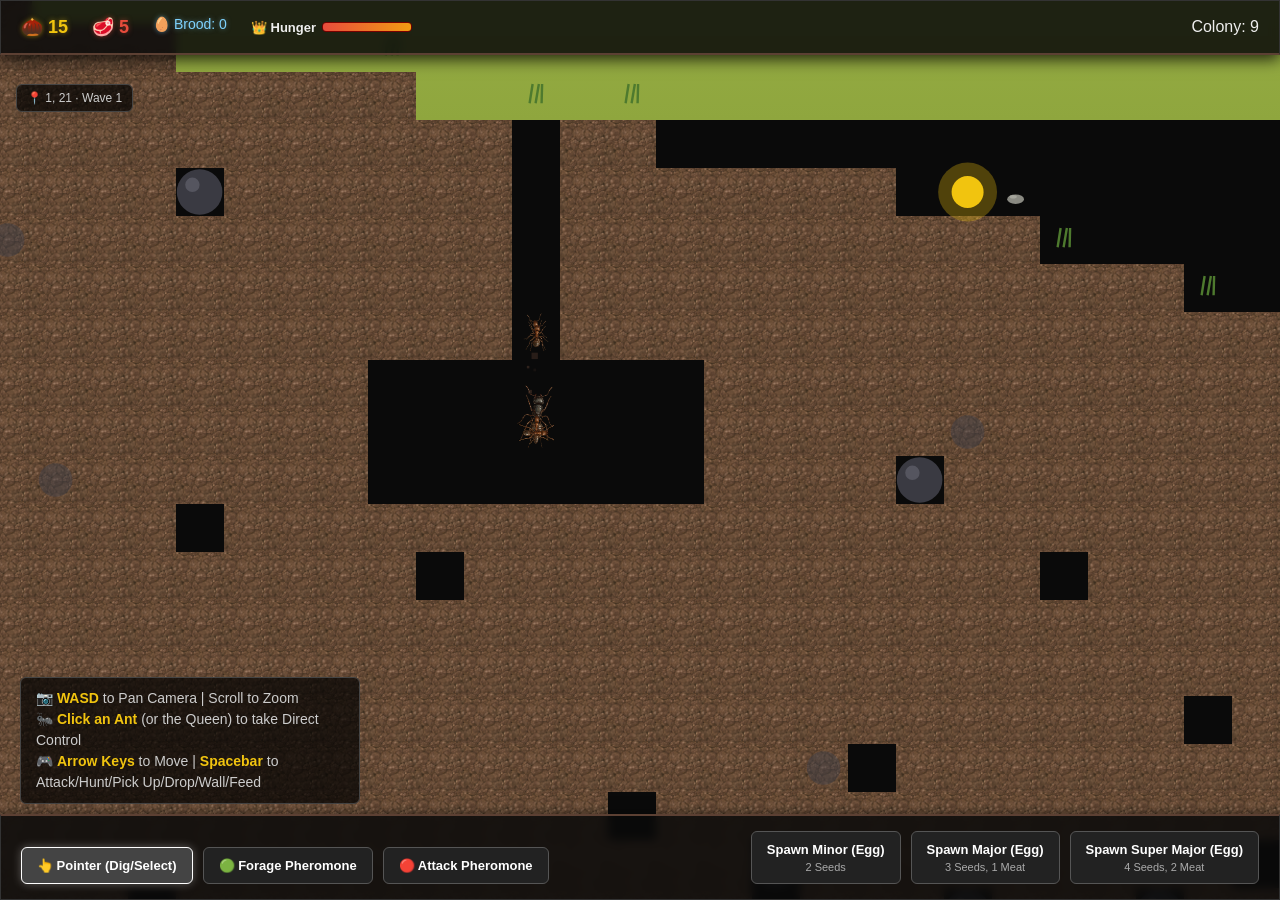
==== fun.html @ c8378999 "Update print statement to say 'Goodbye World'" ====
<!DOCTYPE html>
<html lang="en">
<head>
    <meta charset="UTF-8">
    <meta name="viewport" content="width=device-width, initial-scale=1.0">
    <title>Pheidole Rhea - Colony Survival</title>
    <style>
        * { box-sizing: border-box; margin: 0; padding: 0; user-select: none; }
        body {
            background-color: #050505; color: #eee;
            font-family: 'Segoe UI', Tahoma, Geneva, Verdana, sans-serif;
            overflow: hidden; width: 100vw; height: 100vh;
        }
        #game-container { position: relative; width: 100%; height: 100%; }
        canvas { display: block; width: 100%; height: 100%; image-rendering: pixelated; }

        #ui-layer {
            position: absolute; top: 0; left: 0; width: 100%; height: 100%;
            pointer-events: none; display: flex; flex-direction: column; justify-content: space-between;
        }

        .hud-panel {
            background: rgba(10, 10, 10, 0.85); border: 1px solid #333;
            padding: 15px 20px; pointer-events: auto;
            box-shadow: 0 4px 15px rgba(0,0,0,0.8); backdrop-filter: blur(5px);
        }

        #top-hud { display: flex; justify-content: space-between; align-items: center; border-bottom: 2px solid #5c4033; flex-wrap: wrap; gap: 8px; }
        .resource-group { display: flex; gap: 24px; font-weight: bold; font-size: 18px; flex-wrap: wrap; }
        .res-seeds { color: #f1c40f; text-shadow: 0 0 5px rgba(241, 196, 15, 0.5); }
        .res-meat { color: #e74c3c; text-shadow: 0 0 5px rgba(231, 76, 60, 0.5); }
        .res-brood { color: #7fd3ff; text-shadow: 0 0 5px rgba(127, 211, 255, 0.5); font-size: 14px; font-weight: normal; }

        #raid-warning {
            color: #ff3333; font-weight: 900; font-size: 20px; letter-spacing: 1.5px;
            animation: pulse-red 0.5s infinite alternate; display: none;
        }

        @keyframes pulse-red {
            from { text-shadow: 0 0 10px #ff0000; transform: scale(1); }
            to { text-shadow: 0 0 30px #ff0000; transform: scale(1.1); }
        }

        #queen-hunger-wrap { display: flex; align-items: center; gap: 6px; font-size: 13px; }
        #queen-hunger-bar { width: 90px; height: 10px; background: #300; border: 1px solid #700; border-radius: 4px; overflow: hidden; }
        #queen-hunger-fill { height: 100%; background: linear-gradient(90deg,#e74c3c,#f39c12); width: 100%; transition: width 0.3s; }

        #bottom-hud { display: flex; justify-content: space-between; align-items: flex-end; border-top: 2px solid #5c4033; flex-wrap: wrap; gap: 10px; }
        .tools-group, .spawn-group { display: flex; gap: 10px; flex-wrap: wrap; }

        button {
            background: #222; color: #fff; border: 1px solid #555; padding: 10px 15px;
            cursor: pointer; font-weight: bold; border-radius: 6px; transition: all 0.15s;
            font-size: 13px;
        }
        button:hover { background: #333; transform: translateY(-2px); }
        button:active { transform: translateY(1px); }
        button:disabled { background: #111; color: #444; cursor: not-allowed; transform: none; border-color: #222; }

        .tool-btn.active { background: #444; border-color: #fff; box-shadow: 0 0 10px rgba(255,255,255,0.3); }
        .tool-forage.active { border-color: #2ecc71; box-shadow: 0 0 10px #2ecc71; }
        .tool-attack.active { border-color: #e74c3c; box-shadow: 0 0 10px #e74c3c; }
        .cost { display: block; font-size: 11px; color: #aaa; margin-top: 4px; font-weight: normal; }

        #context-menu {
            position: absolute; top: 84px; right: 16px;
            display: none; flex-direction: column; align-items: stretch; border-radius: 8px;
            gap: 6px; width: 210px; pointer-events: auto;
        }
        #context-menu h3 { color: #3498db; font-size: 13px; }
        #plug-btn { background: #880000; border-color: #ff4444; font-size: 13px; padding: 8px 14px; }
        #plug-btn:hover { background: #aa0000; box-shadow: 0 0 15px #ff0000; }
        #release-btn { background: #333; border-color: #888; font-size: 12px; padding: 6px 14px; }

        #controls-hint {
            position: absolute; bottom: 96px; left: 20px; color: #ccc; font-size: 14px; pointer-events: none;
            background: rgba(0,0,0,0.7); padding: 10px 15px; border-radius: 6px; border: 1px solid #444;
            max-width: 340px; line-height: 1.5;
        }
        .highlight { color: #f1c40f; font-weight: bold; }

        #action-prompt {
            position: absolute; left: 50%; bottom: 130px; transform: translateX(-50%);
            background: rgba(0,0,0,0.8); border: 1px solid #f1c40f; color: #f1c40f;
            padding: 8px 16px; border-radius: 20px; font-size: 14px; font-weight: bold;
            display: none; pointer-events: none; white-space: nowrap;
        }

        #compass {
            position: absolute; top: 84px; left: 16px; pointer-events: none;
            background: rgba(0,0,0,0.7); border: 1px solid #444; border-radius: 6px;
            padding: 6px 10px; font-size: 12px; color: #ccc;
        }

        #toast-wrap {
            position: absolute; top: 90px; left: 50%; transform: translateX(-50%);
            display: flex; flex-direction: column; gap: 6px; align-items: center; pointer-events: none;
        }
        .toast {
            background: rgba(0,0,0,0.85); border: 1px solid #555; padding: 6px 14px; border-radius: 6px;
            font-size: 13px; opacity: 0; animation: toast-in 0.3s forwards, toast-out 0.4s forwards 2.6s;
        }
        @keyframes toast-in { from { opacity:0; transform: translateY(-8px);} to {opacity:1; transform:translateY(0);} }
        @keyframes toast-out { from { opacity:1; } to { opacity:0; transform: translateY(-8px); } }
    </style>
</head>
<body>

<div id="game-container">
    <canvas id="gameCanvas"></canvas>

    <div id="controls-hint">
        📷 <span class="highlight">WASD</span> to Pan Camera | Scroll to Zoom<br>
        🐜 <span class="highlight">Click an Ant</span> (or the Queen) to take Direct Control<br>
        🎮 <span class="highlight">Arrow Keys</span> to Move | <span class="highlight">Spacebar</span> to Attack/Hunt/Pick Up/Drop/Wall/Feed
    </div>

    <div id="action-prompt"></div>
    <div id="compass"></div>

    <div id="ui-layer">
        <div id="top-hud" class="hud-panel">
            <div class="resource-group">
                <span class="res-seeds">🌰 <span id="count-seeds">10</span></span>
                <span class="res-meat">🥩 <span id="count-meat">5</span></span>
                <span class="res-brood">🥚 Brood: <span id="count-brood">0</span></span>
                <div id="queen-hunger-wrap">
                    👑 Hunger
                    <div id="queen-hunger-bar"><div id="queen-hunger-fill"></div></div>
                </div>
            </div>
            <div id="raid-warning">⚠️ WAVE <span id="wave-num">1</span>: ARMY ANT RAID! ⚠️</div>
            <div class="population">Colony: <span id="count-pop">1</span></div>
        </div>

        <div id="toast-wrap"></div>

        <div id="context-menu" class="hud-panel">
            <h3>Super Major Selected</h3>
            <button id="plug-btn">Toggle Plug Mode (Defend)</button>
            <button id="release-btn">Release Control</button>
        </div>

        <div id="bottom-hud" class="hud-panel">
            <div class="tools-group">
                <button class="tool-btn active" id="tool-pointer" onclick="setTool('pointer')">👆 Pointer (Dig/Select)</button>
                <button class="tool-btn tool-forage" id="tool-forage" onclick="setTool('forage')">🟢 Forage Pheromone</button>
                <button class="tool-btn tool-attack" id="tool-attack" onclick="setTool('attack')">🔴 Attack Pheromone</button>
            </div>
            <div class="spawn-group">
                <button id="spawn-minor">Spawn Minor (Egg)<span class="cost">2 Seeds</span></button>
                <button id="spawn-major">Spawn Major (Egg)<span class="cost">3 Seeds, 1 Meat</span></button>
                <button id="spawn-super">Spawn Super Major (Egg)<span class="cost">4 Seeds, 2 Meat</span></button>
            </div>
        </div>
    </div>
</div>

<script>
/**
 * ==========================================
 * FPS SETTING - CHANGE THIS TO REDUCE LAG
 * ==========================================
 */
let TARGET_FPS = 60; // Change to 30 or 45 if the game is lagging on your device

/**
 * ENGINE & CAMERA SETUP
 */
const canvas = document.getElementById('gameCanvas');
const ctx = canvas.getContext('2d');
const TILE_SIZE = 40;
const SURFACE_Y = 15;          
const CHUNK_SIZE = 16;         

const camera = { x: 0, y: 0, zoom: 1.2 };
const keys = { w: false, a: false, s: false, d: false, arrowup: false, arrowdown: false, arrowleft: false, arrowright: false, ' ': false };
let spacePressed = false;
let pathfindsThisFrame = 0; // Global pathfinding quota to prevent lag

window.addEventListener('keydown', e => {
    let k = e.key.toLowerCase();
    if (k === ' ') k = ' ';
    if (keys.hasOwnProperty(k)) {
        keys[k] = true;
        if (['arrowup', 'arrowdown', 'arrowleft', 'arrowright', ' '].includes(k)) e.preventDefault();
    }
});
window.addEventListener('keyup', e => {
    let k = e.key.toLowerCase();
    if (k === ' ') { k = ' '; spacePressed = false; }
    if (keys.hasOwnProperty(k)) keys[k] = false;
});
canvas.addEventListener('wheel', e => {
    camera.zoom -= e.deltaY * 0.001;
    camera.zoom = Math.max(0.4, Math.min(camera.zoom, 3.0));
});

function resize() { canvas.width = window.innerWidth; canvas.height = window.innerHeight; }
window.addEventListener('resize', resize);
resize();

function distSq(x1, y1, x2, y2) {
    return (x2 - x1) * (x2 - x1) + (y2 - y1) * (y2 - y1);
}

/**
 * INFINITE WORLD
 */
const chunks = new Map(); 
const decorations = new Map(); 
const surfaceCache = new Map(); 

function chunkKey(cx, cy) { return cx + ',' + cy; }

function hash2(x, y) {
    let h = Math.sin(x * 127.1 + y * 311.7) * 43758.5453123;
    return h - Math.floor(h);
}

function surfaceHeightAt(gx) {
    if (surfaceCache.has(gx)) return surfaceCache.get(gx);
    let base = SURFACE_Y + Math.round(Math.sin(gx * 0.07) * 2 + Math.sin(gx * 0.021) * 3);
    let hill = Math.round(Math.sin(gx * 0.004) * 12); 
    let val = base + hill;
    surfaceCache.set(gx, val);
    return val;
}

function generateChunk(cx, cy) {
    const data = new Uint8Array(CHUNK_SIZE * CHUNK_SIZE);
    const baseX = cx * CHUNK_SIZE, baseY = cy * CHUNK_SIZE;
    const decos = [];

    for (let ly = 0; ly < CHUNK_SIZE; ly++) {
        for (let lx = 0; lx < CHUNK_SIZE; lx++) {
            const gx = baseX + lx, gy = baseY + ly;
            const surf = surfaceHeightAt(gx);
            let val = (gy < surf) ? 0 : 1;

            if (val === 1) {
                if (hash2(gx * 3.1, gy * 7.7) > 0.985) val = 2;
                const cavernNoise = hash2(gx * 0.09 + 50, gy * 0.09 + 50);
                if (gy > surf + 4 && cavernNoise > 0.965) {
                    val = 0;
                }
            }
            data[ly * CHUNK_SIZE + lx] = val;
        }
    }

    for (let lx = 0; lx < CHUNK_SIZE; lx++) {
        const gx = baseX + lx;
        const surf = surfaceHeightAt(gx);
        if (surf >= baseY && surf < baseY + CHUNK_SIZE) {
            const r = hash2(gx * 5.3, 91.1);
            if (r > 0.82) decos.push({ type: 'grass', x: gx, y: surf - 1 });
            else if (r > 0.74) decos.push({ type: 'pebble', x: gx, y: surf - 1 });
            else if (r > 0.71) decos.push({ type: 'mushroom', x: gx, y: surf - 1 });
            
            if (hash2(gx * 4.1, 88.8) > 0.95) {
                state.surfaceItems.push({ type: 'seed', x: gx, y: surf - 1 });
                state.jobs.push({ type: 'HARVEST', x: gx, y: surf - 1, resourceType: 'seed', assigned: false });
            }
        }
        if (hash2(gx * 1.7 + 200, cy * 3.3 + 200) > 0.992) {
            decos.push({ type: 'bank_marker', x: gx, y: surfaceHeightAt(gx) });
        }
    }
    for (let i = 0; i < 3; i++) {
        const lx = Math.floor(hash2(cx * 13 + i, cy * 17 + i) * CHUNK_SIZE);
        const ly = Math.floor(hash2(cx * 19 + i, cy * 23 + i) * CHUNK_SIZE);
        const gx = baseX + lx, gy = baseY + ly;
        if (gy > surfaceHeightAt(gx) + 2) decos.push({ type: 'bg_rock', x: gx, y: gy });
    }

    chunks.set(chunkKey(cx, cy), data);
    decorations.set(chunkKey(cx, cy), decos);
}

function ensureChunk(cx, cy) {
    const key = chunkKey(cx, cy);
    if (!chunks.has(key)) generateChunk(cx, cy);
    return chunks.get(key);
}

function getTile(gx, gy) {
    const cx = Math.floor(gx / CHUNK_SIZE), cy = Math.floor(gy / CHUNK_SIZE);
    const data = ensureChunk(cx, cy);
    const lx = ((gx % CHUNK_SIZE) + CHUNK_SIZE) % CHUNK_SIZE;
    const ly = ((gy % CHUNK_SIZE) + CHUNK_SIZE) % CHUNK_SIZE;
    return data[ly * CHUNK_SIZE + lx];
}

function setTile(gx, gy, val) {
    const cx = Math.floor(gx / CHUNK_SIZE), cy = Math.floor(gy / CHUNK_SIZE);
    const data = ensureChunk(cx, cy);
    const lx = ((gx % CHUNK_SIZE) + CHUNK_SIZE) % CHUNK_SIZE;
    const ly = ((gy % CHUNK_SIZE) + CHUNK_SIZE) % CHUNK_SIZE;
    data[ly * CHUNK_SIZE + lx] = val;
}

function isWall(gx, gy) { return getTile(gx, gy) !== 0; }
function isRock(gx, gy) { return getTile(gx, gy) === 2; }

function initMap() {
    const centerX = 0;
    for (let y = SURFACE_Y - 1; y < SURFACE_Y + 5; y++) setTile(centerX, y, 0);
    for (let cy = SURFACE_Y + 5; cy <= SURFACE_Y + 7; cy++) {
        for (let cx = centerX - 3; cx <= centerX + 3; cx++) setTile(cx, cy, 0);
    }
    camera.x = (centerX * TILE_SIZE) - (canvas.width / 2) / camera.zoom;
    camera.y = ((SURFACE_Y + 5) * TILE_SIZE) - (canvas.height / 2) / camera.zoom;
}

/**
 * GAME STATE
 */
const state = {
    resources: { seeds: 15, meat: 5 },
    entities: [], jobs: [], surfaceItems: [], pheromones: [],
    particles: [], floatingTexts: [], splats: [], flies: [],
    controlledAnt: null, raidTimer: 1800, isRaidActive: false, wave: 1,
    activeTool: 'pointer', isDrawing: false, shake: 0, time: 0,
    postBattleTimer: 0, seedRespawnTimer: 900,
    queenHunger: 100, nextEggTimer: 600
};
state.queenHungerDrain = 0.012;
state.brood = [];

const ASSETS = {
    queen: { src: 'https://gnome-steader.github.io/Ant-game/queen.png', img: new Image(), loaded: false, fallback: '#9b59b6' },
    minor: { src: 'https://gnome-steader.github.io/Ant-game/minor.png', img: new Image(), loaded: false, fallback: '#f1c40f' },
    major: { src: 'https://gnome-steader.github.io/Ant-game/major.png', img: new Image(), loaded: false, fallback: '#e67e22' },
    super_major: { src: 'https://gnome-steader.github.io/Ant-game/super-major.png', img: new Image(), loaded: false, fallback: '#c0392b' },
    army_ant: { src: 'https://gnome-steader.github.io/Ant-game/army_ant.png', img: new Image(), loaded: false, fallback: '#ff0000' },
    dirt_tile: { src: 'https://gnome-steader.github.io/Ant-game/dirt_tile.png', img: new Image(), loaded: false, fallback: '#5c4033' },
    dirt_ball: { src: 'https://gnome-steader.github.io/Ant-game/dirt_ball.png', img: new Image(), loaded: false, fallback: '#8b5a2b' }
};
Object.values(ASSETS).forEach(asset => {
    asset.img.src = asset.src;
    asset.img.onload = () => asset.loaded = true;
    asset.img.onerror = () => asset.loaded = false;
});

class Particle {
    constructor(x, y, color, speed = 4, size = null, gravity = 0) {
        this.x = x; this.y = y;
        this.vx = (Math.random() - 0.5) * speed; this.vy = (Math.random() - 0.5) * speed;
        this.life = 1.0; this.decay = Math.random() * 0.05 + 0.02;
        this.color = color; this.size = size || (Math.random() * 4 + 2);
        this.gravity = gravity;
    }
    update() { this.x += this.vx; this.y += this.vy; this.vy += this.gravity; this.life -= this.decay; }
    draw() {
        ctx.globalAlpha = Math.max(0, this.life);
        ctx.fillStyle = this.color; ctx.fillRect(this.x - this.size / 2, this.y - this.size / 2, this.size, this.size);
        ctx.globalAlpha = 1.0;
    }
}
class FloatingText {
    constructor(x, y, text, color, size = 18) {
        this.x = x; this.y = y; this.text = text; this.color = color;
        this.life = 1.0; this.vy = -1; this.size = size;
    }
    update() { this.y += this.vy; this.vy *= 0.97; this.life -= 0.018; }
    draw() {
        ctx.globalAlpha = Math.max(0, this.life);
        ctx.fillStyle = '#000'; ctx.font = `bold ${this.size}px Arial`;
        ctx.fillText(this.text, this.x + 1, this.y + 1);
        ctx.fillStyle = this.color;
        ctx.fillText(this.text, this.x, this.y);
        ctx.globalAlpha = 1.0;
    }
}
function spawnParticles(x, y, color, count = 5, speed = 4, size = null, gravity = 0) {
    for (let i = 0; i < count; i++) state.particles.push(new Particle(x, y, color, speed, size, gravity));
    if (state.particles.length > 200) state.particles.splice(0, state.particles.length - 200);
}
function spawnText(x, y, text, color, size) { state.floatingTexts.push(new FloatingText(x, y, text, color, size)); }
function triggerShake(intensity) { state.shake = Math.max(state.shake, intensity); }
function toast(msg) {
    const wrap = document.getElementById('toast-wrap');
    const el = document.createElement('div');
    el.className = 'toast'; el.textContent = msg;
    wrap.appendChild(el);
    setTimeout(() => el.remove(), 3000);
}

function resolveCollision(entity) {
    const radius = TILE_SIZE * 0.35;
    const left = entity.x - radius, right = entity.x + radius;
    const top = entity.y - radius, bottom = entity.y + radius;

    const minGx = Math.floor(left / TILE_SIZE), maxGx = Math.floor(right / TILE_SIZE);
    const minGy = Math.floor(top / TILE_SIZE), maxGy = Math.floor(bottom / TILE_SIZE);

    for (let gy = minGy; gy <= maxGy; gy++) {
        for (let gx = minGx; gx <= maxGx; gx++) {
            if (!isWall(gx, gy)) continue;

            const tileLeft = gx * TILE_SIZE, tileRight = tileLeft + TILE_SIZE;
            const tileTop = gy * TILE_SIZE, tileBottom = tileTop + TILE_SIZE;

            const closestX = Math.max(tileLeft, Math.min(entity.x, tileRight));
            const closestY = Math.max(tileTop, Math.min(entity.y, tileBottom));

            const dx = entity.x - closestX, dy = entity.y - closestY;
            const distSq = dx * dx + dy * dy;

            if (distSq < radius * radius && distSq > 0.0001) {
                const dist = Math.sqrt(distSq);
                const overlap = radius - dist;
                entity.x += (dx / dist) * overlap;
                entity.y += (dy / dist) * overlap;
            } else if (distSq <= 0.0001) {
                const centerX = tileLeft + TILE_SIZE / 2, centerY = tileTop + TILE_SIZE / 2;
                const pushDx = entity.x - centerX, pushDy = entity.y - centerY;
                const pushDist = Math.hypot(pushDx, pushDy) || 1;
                entity.x += (pushDx / pushDist) * (radius + 1);
                entity.y += (pushDy / pushDist) * (radius + 1);
            }
        }
    }
}

function lineCrossesWall(x1, y1, x2, y2) {
    const steps = Math.max(1, Math.ceil(Math.hypot(x2 - x1, y2 - y1) / (TILE_SIZE * 0.5)));
    for (let i = 1; i <= steps; i++) {
        const t = i / steps;
        const cx = x1 + (x2 - x1) * t, cy = y1 + (y2 - y1) * t;
        if (isWall(Math.floor(cx / TILE_SIZE), Math.floor(cy / TILE_SIZE))) return true;
    }
    return false;
}

function heuristic(a, b) { return Math.abs(a.x - b.x) + Math.abs(a.y - b.y); }
function findPath(startX, startY, endX, endY, isEnemy = false, maxRadius = 40) {
    if (startX === endX && startY === endY) return [];
    if (isWall(endX, endY)) return null;
    if (heuristic({ x: startX, y: startY }, { x: endX, y: endY }) > maxRadius * 2) return null;

    let openSet = [{ x: startX, y: startY, g: 0, f: heuristic({ x: startX, y: startY }, { x: endX, y: endY }), parent: null }];
    let closedSet = new Set();
    let iterations = 0;

    // Reduced max iterations from 2500 to 400 to prevent massive lag spikes
    while (openSet.length > 0 && iterations < 400) {
        iterations++;
        openSet.sort((a, b) => a.f - b.f);
        let current = openSet.shift();

        if (current.x === endX && current.y === endY) {
            let path = []; let curr = current;
            while (curr.parent) { path.push({ x: curr.x, y: curr.y }); curr = curr.parent; }
            return path.reverse();
        }
        closedSet.add(`${current.x},${current.y}`);
        if (Math.abs(current.x - startX) > maxRadius || Math.abs(current.y - startY) > maxRadius) continue;

        let neighbors = [
            { x: current.x, y: current.y - 1 }, { x: current.x, y: current.y + 1 },
            { x: current.x - 1, y: current.y }, { x: current.x + 1, y: current.y }
        ];

        for (let n of neighbors) {
            if (isWall(n.x, n.y)) continue;
            if (closedSet.has(`${n.x},${n.y}`)) continue;
            if (isEnemy && state.entities.some(e => e.type === 'super_major' && e.state === 'DEFENDING' && e.gx === n.x && e.gy === n.y)) continue;

            let gScore = current.g + 1;
            let existing = openSet.find(o => o.x === n.x && o.y === n.y);
            if (!existing) openSet.push({ x: n.x, y: n.y, g: gScore, f: gScore + heuristic(n, { x: endX, y: endY }), parent: current });
            else if (gScore < existing.g) { existing.g = gScore; existing.f = gScore + heuristic(n, { x: endX, y: endY }); existing.parent = current; }
        }
    }
    return null;
}

const STATS = {
    queen: { hp: 200, dmg: 0, speed: 1.1 },
    minor: { hp: 15, dmg: 2, speed: 2.2 },
    major: { hp: 40, dmg: 8, speed: 1.6 },
    super_major: { hp: 80, dmg: 15, speed: 1.2 },
    army_ant: { hp: 25, dmg: 5, speed: 2.5 }
};

const EGG_TIME = 1200;   
const LARVA_TIME = 1800; 
const PUPA_TIME = 1200;  

function makeBrood(x, y, willHatchAs = 'minor') {
    return {
        kind: 'brood', stage: 'egg', x, y,
        timer: EGG_TIME, needsFood: false, fed: false, carriedBy: null,
        willHatchAs, id: Math.random().toString(36).slice(2)
    };
}

class Prey {
    constructor(x, y) {
        this.x = x; this.y = y;
        this.hp = 12; this.maxHp = 12;
        this.speed = 1.4;
        this.wanderTimer = 0; this.dir = { x: 0, y: 0 };
        this.flash = 0; this.fleeing = false;
        this.size = 14;
    }
    update() {
        if (this.flash > 0) this.flash--;
        let threat = state.entities.find(e => e.type !== 'army_ant' && e.type !== 'queen' && distSq(e.x, e.y, this.x, this.y) < (TILE_SIZE * 2.5)**2);
        if (threat) {
            this.fleeing = true;
            let angle = Math.atan2(this.y - threat.y, this.x - threat.x);
            let nx = this.x + Math.cos(angle) * this.speed * 1.6;
            let ny = this.y + Math.sin(angle) * this.speed * 1.6;
            if (!isWall(Math.floor(nx / TILE_SIZE), Math.floor(ny / TILE_SIZE))) { this.x = nx; this.y = ny; }
        } else {
            this.fleeing = false;
            this.wanderTimer--;
            if (this.wanderTimer <= 0) {
                this.wanderTimer = 60 + Math.random() * 90;
                let angle = Math.random() * Math.PI * 2;
                this.dir = { x: Math.cos(angle), y: Math.sin(angle) };
            }
            let nx = this.x + this.dir.x * this.speed * 0.4;
            let ny = this.y + this.dir.y * this.speed * 0.4;
            if (!isWall(Math.floor(nx / TILE_SIZE), Math.floor(ny / TILE_SIZE))) { this.x = nx; this.y = ny; }
        }
        let surf = surfaceHeightAt(Math.floor(this.x / TILE_SIZE));
        this.y = Math.max((surf - 6) * TILE_SIZE, Math.min((surf - 1) * TILE_SIZE, this.y));
    }
    draw() {
        ctx.save();
        ctx.translate(this.x, this.y);
        if (this.flash > 0) ctx.fillStyle = '#ff6666'; else ctx.fillStyle = '#4a3728';
        ctx.beginPath(); ctx.ellipse(0, 0, this.size / 2, this.size / 3, 0, 0, Math.PI * 2); ctx.fill();
        ctx.fillStyle = '#2e2115';
        ctx.beginPath(); ctx.ellipse(-this.size / 3, 0, this.size / 4, this.size / 5, 0, 0, Math.PI * 2); ctx.fill();
        if (this.hp < this.maxHp) {
            ctx.fillStyle = '#f00'; ctx.fillRect(-12, -this.size / 2 - 8, 24, 3);
            ctx.fillStyle = '#0f0'; ctx.fillRect(-12, -this.size / 2 - 8, 24 * (this.hp / this.maxHp), 3);
        }
        ctx.restore();
    }
}

function spawnPrey() {
    if (state.flies.length >= 25) return;
    let originX = Math.floor((camera.x + (canvas.width / 2) / camera.zoom) / TILE_SIZE);
    let gx = originX + Math.floor((Math.random() - 0.5) * 160);
    let surf = surfaceHeightAt(gx);
    let gy = surf - 1 - Math.floor(Math.random() * 4);
    state.flies.push(new Prey(gx * TILE_SIZE + 20, gy * TILE_SIZE + 20));
}

class Ant {
    constructor(type, x, y) {
        this.type = type; this.x = x; this.y = y;
        this.gx = Math.floor(x / TILE_SIZE); this.gy = Math.floor(y / TILE_SIZE);
        this.state = 'IDLE'; this.path = []; this.job = null;
        this.pathTimer = 0; 

        this.maxHp = STATS[type].hp; this.hp = this.maxHp;
        this.dmg = STATS[type].dmg; this.baseSpeed = STATS[type].speed; this.speed = this.baseSpeed;

        this.angle = 0; this.wobble = Math.random() * Math.PI;
        this.attackTimer = 0; this.flash = 0;
        this.underAttack = 0;
        this.alertTimer = 0;
        this.carriedResource = null;
        this.carriedBrood = null;
    }

    update() {
        this.gx = Math.floor(this.x / TILE_SIZE); this.gy = Math.floor(this.y / TILE_SIZE);
        if (this.flash > 0) this.flash--;
        if (this.underAttack > 0) this.underAttack--;
        if (this.alertTimer > 0) this.alertTimer--;
        if (this.pathTimer > 0) this.pathTimer--;
        this.speed = (this.state === 'DEFENDING') ? 0 : this.baseSpeed;

        if (state.controlledAnt === this) {
            this.handlePlayerControl();
            resolveCollision(this);
            return;
        }

        if (this.type === 'queen') {
            this.updateQueenAI();
            resolveCollision(this);
            return;
        }

        if (this.type === 'army_ant') {
            this.updateArmyAntAI();
            resolveCollision(this);
            return;
        }

        if (this.attackTimer > 0) this.attackTimer--;
        let target = state.entities.find(e => e.type === 'army_ant' && e.hp > 0 && distSq(e.x, e.y, this.x, this.y) < (TILE_SIZE * 1.2)**2);
        if (target) {
            if (this.state === 'MOVING_TO_JOB' || this.state === 'DIGGING' || this.state === 'HARVESTING' || this.state === 'FEEDING_LARVA') {
                if (this.job) { this.job.assigned = false; this.job = null; }
                this.state = 'IDLE';
            }
            this.path = [];
            this.angle = Math.atan2(target.y - this.y, target.x - this.x);
            if (this.attackTimer <= 0) {
                target.hp -= this.dmg;
                target.flash = 10;
                target.underAttack = 300;
                this.attackTimer = 30;
                spawnParticles(target.x, target.y, '#ff0000', 6, 6);
                triggerShake(2);

                const lungeDist = 8;
                const lungeX = this.x + Math.cos(this.angle) * lungeDist;
                const lungeY = this.y + Math.sin(this.angle) * lungeDist;
                if (!lineCrossesWall(this.x, this.y, lungeX, lungeY)) { this.x = lungeX; this.y = lungeY; }
            }
            resolveCollision(this);
            return;
        }

        if (this.path.length > 0) {
            let target = this.path[0];
            let tx = target.x * TILE_SIZE + TILE_SIZE / 2, ty = target.y * TILE_SIZE + TILE_SIZE / 2;
            let dx = tx - this.x, dy = ty - this.y;
            let dist = Math.sqrt(distSq(this.x, this.y, tx, ty));

            if (dist < this.speed) { this.x = tx; this.y = ty; this.path.shift(); }
            else {
                this.x += (dx / dist) * this.speed; this.y += (dy / dist) * this.speed;
                this.angle = Math.atan2(dy, dx);
                this.wobble += 0.4;
                if (Math.random() < 0.1 && this.gy >= SURFACE_Y) spawnParticles(this.x, this.y, '#5c4033', 1, 1);
            }
        } else {
            this.handleStateLogic();
        }

        resolveCollision(this);
    }

    updateArmyAntAI() {
        if (this.attackTimer > 0) this.attackTimer--;

        let target = state.entities.find(e => e.type !== 'army_ant' && e.hp > 0 && distSq(e.x, e.y, this.x, this.y) < (TILE_SIZE * 1.2)**2);
        if (target) {
            this.path = [];
            this.angle = Math.atan2(target.y - this.y, target.x - this.x);
            if (this.attackTimer <= 0) {
                target.hp -= this.dmg;
                target.flash = 10;
                target.underAttack = 300;
                this.attackTimer = 28;
                spawnParticles(target.x, target.y, '#ff0000', 6, 6);
                triggerShake(2);
                const lungeDist = 8;
                const lungeX = this.x + Math.cos(this.angle) * lungeDist;
                const lungeY = this.y + Math.sin(this.angle) * lungeDist;
                if (!lineCrossesWall(this.x, this.y, lungeX, lungeY)) { this.x = lungeX; this.y = lungeY; }
            }
            return;
        }

        let nearestBrood = null, nearestBroodDist = Infinity;
        for (let b of state.brood) {
            if (b.carriedBy) continue;
            let d = distSq(b.x * TILE_SIZE + 20, b.y * TILE_SIZE + 20, this.x, this.y);
            if (d < nearestBroodDist) { nearestBroodDist = d; nearestBrood = b; }
        }
        let queen = state.entities.find(e => e.type === 'queen');

        if (nearestBrood && nearestBroodDist < (TILE_SIZE * 0.7)**2) {
            let bx = nearestBrood.x * TILE_SIZE + 20, by = nearestBrood.y * TILE_SIZE + 20;
            state.brood = state.brood.filter(b => b !== nearestBrood);
            spawnParticles(bx, by, '#7fd3ff', 10, 5);
            spawnText(bx, by - 10, 'BROOD EATEN', '#ff5555');
            triggerShake(3);
            updateUI();
            return;
        }

        let chaseTarget = null;
        if (nearestBrood && queen) {
            chaseTarget = (nearestBroodDist < distSq(queen.x, queen.y, this.x, this.y)) ?
                { gx: nearestBrood.x, gy: nearestBrood.y } : { gx: queen.gx, gy: queen.gy };
        } else if (nearestBrood) {
            chaseTarget = { gx: nearestBrood.x, gy: nearestBrood.y };
        } else if (queen) {
            chaseTarget = { gx: queen.gx, gy: queen.gy };
        }

        if (chaseTarget) {
            if (this.path.length === 0 && this.pathTimer <= 0) {
                if (pathfindsThisFrame < 2) {
                    pathfindsThisFrame++;
                    this.path = findPath(this.gx, this.gy, chaseTarget.gx, chaseTarget.gy, true) || [];
                    this.pathTimer = 15 + Math.floor(Math.random() * 10);
                }
            }
        }

        if (this.path.length > 0) {
            let t = this.path[0];
            let tx = t.x * TILE_SIZE + TILE_SIZE / 2, ty = t.y * TILE_SIZE + TILE_SIZE / 2;
            let dx = tx - this.x, dy = ty - this.y;
            let dist = Math.sqrt(distSq(this.x, this.y, tx, ty));
            if (dist < this.speed) { this.x = tx; this.y = ty; this.path.shift(); }
            else {
                this.x += (dx / dist) * this.speed; this.y += (dy / dist) * this.speed;
                this.angle = Math.atan2(dy, dx);
                this.wobble += 0.4;
            }
        } else if (chaseTarget) {
            let dgx = this.gx + Math.sign(chaseTarget.gx - this.gx);
            let dgy = this.gy + Math.sign(chaseTarget.gy - this.gy);
            if (isWall(dgx, dgy) && !isRock(dgx, dgy) && Math.random() < 0.02) {
                setTile(dgx, dgy, 0);
                spawnParticles(dgx * TILE_SIZE + 20, dgy * TILE_SIZE + 20, '#5c4033', 10);
            }
        }
    }

    updateQueenAI() {
        if (this.path.length === 0 && this.pathTimer <= 0 && Math.random() < 0.05) {
            if (pathfindsThisFrame < 2) {
                pathfindsThisFrame++;
                let nx = this.gx + Math.floor(Math.random() * 4) - 2;
                let ny = this.gy + Math.floor(Math.random() * 4) - 2;
                if (!isWall(nx, ny)) this.path = findPath(this.gx, this.gy, nx, ny) || [];
                this.pathTimer = 30;
            }
        }
        if (this.path.length > 0) {
            let target = this.path[0];
            let tx = target.x * TILE_SIZE + TILE_SIZE / 2, ty = target.y * TILE_SIZE + TILE_SIZE / 2;
            let dx = tx - this.x, dy = ty - this.y;
            let dist = Math.sqrt(distSq(this.x, this.y, tx, ty));
            if (dist < this.speed) { this.x = tx; this.y = ty; this.path.shift(); }
            else { this.x += (dx / dist) * this.speed; this.y += (dy / dist) * this.speed; this.angle = Math.atan2(dy, dx); }
        }
    }

    handlePlayerControl() {
        let moveSpeedMult = this.type === 'queen' ? 1.0 : 1.5;
        let dx = 0, dy = 0;
        let currentSpeed = this.baseSpeed; 

        if (keys.arrowup) dy -= currentSpeed * moveSpeedMult;
        if (keys.arrowdown) dy += currentSpeed * moveSpeedMult;
        if (keys.arrowleft) dx -= currentSpeed * moveSpeedMult;
        if (keys.arrowright) dx += currentSpeed * moveSpeedMult;

        if (dx !== 0 || dy !== 0) {
            if (this.state === 'DEFENDING') this.state = 'IDLE'; 
            this.x += dx; this.y += dy;
            this.angle = Math.atan2(dy, dx);
            this.wobble += 0.5;
            if (Math.random() < 0.2 && this.gy >= SURFACE_Y) spawnParticles(this.x, this.y, '#5c4033', 1, 1);
        }

        if (keys[' '] && !spacePressed) {
            spacePressed = true;
            this.performManualAction();
        }
    }

    performManualAction() {
        if (this.type === 'queen') return;

        let enemy = state.entities.find(e => e.type === 'army_ant' && e.hp > 0 && distSq(e.x, e.y, this.x, this.y) < (TILE_SIZE * 1.5)**2);
        if (enemy) {
            enemy.hp -= this.dmg; enemy.flash = 10; enemy.underAttack = 300;
            spawnParticles(enemy.x, enemy.y, '#ff0000', 8, 6);
            triggerShake(3);
            const lungeDist = 10;
            const lungeX = this.x + Math.cos(this.angle) * lungeDist;
            const lungeY = this.y + Math.sin(this.angle) * lungeDist;
            if (!lineCrossesWall(this.x, this.y, lungeX, lungeY)) { this.x = lungeX; this.y = lungeY; }
            return;
        }

        let prey = state.flies.find(f => distSq(f.x, f.y, this.x, this.y) < (TILE_SIZE * 1.3)**2);
        if (prey && !this.carriedResource && !this.carriedBrood) {
            prey.hp -= this.dmg * 2;
            prey.flash = 10;
            spawnParticles(prey.x, prey.y, '#aa3333', 6, 5);
            triggerShake(2);
            if (prey.hp <= 0) {
                state.flies = state.flies.filter(f => f !== prey);
                spawnParticles(prey.x, prey.y, '#4a3728', 14, 6, null, 0.1);
                spawnText(prey.x, prey.y - 10, 'PREY KILLED', '#e74c3c');
                let gx = Math.floor(prey.x / TILE_SIZE), gy = Math.floor(prey.y / TILE_SIZE);
                state.surfaceItems.push({ type: 'meat', x: gx, y: gy });
                state.jobs.push({ type: 'HARVEST', x: gx, y: gy, resourceType: 'meat', assigned: false });
            }
            return;
        }

        if (this.state === 'CARRYING_DIRT') {
            let targetGx = this.gx + Math.round(Math.cos(this.angle));
            let targetGy = this.gy + Math.round(Math.sin(this.angle));
            if (!isWall(targetGx, targetGy) && !state.entities.some(e => e.gx === targetGx && e.gy === targetGy)) {
                setTile(targetGx, targetGy, 1);
                spawnParticles(targetGx * TILE_SIZE + 20, targetGy * TILE_SIZE + 20, '#8b5a2b', 12, 3);
                triggerShake(3);
                spawnText(targetGx * TILE_SIZE + 20, targetGy * TILE_SIZE, "WALL!", "#d4a574");
            }
            this.state = 'IDLE';
            return;
        }

        if (this.state === 'CARRYING_RESOURCE') {
            let queen = state.entities.find(e => e.type === 'queen');
            if (queen && distSq(this.x, this.y, queen.x, queen.y) < (TILE_SIZE * 1.2)**2) {
                state.queenHunger = Math.min(100, state.queenHunger + 35);
                spawnParticles(queen.x, queen.y - 10, this.carriedResource === 'seed' ? '#f1c40f' : '#e74c3c', 12, 5);
                spawnText(queen.x, queen.y - 25, "Queen Fed!", "#7fd3ff");
                triggerShake(1);
                this.carriedResource = null; this.state = 'IDLE';
                return;
            }
            let larvaHere = state.brood.find(b => !b.carriedBy && b.stage === 'larva' && b.needsFood && !b.fed && b.x === this.gx && b.y === this.gy);
            if (larvaHere) {
                larvaHere.fed = true; larvaHere.needsFood = false;
                spawnParticles(this.x, this.y, '#2ecc71', 10, 5);
                spawnText(this.x, this.y - 15, "Larva Fed!", "#2ecc71");
                this.carriedResource = null; this.state = 'IDLE';
                return;
            }
            state.surfaceItems.push({ type: this.carriedResource, x: this.gx, y: this.gy });
            this.state = 'IDLE'; this.carriedResource = null; return;
        }

        if (this.state === 'CARRYING_BROOD') {
            if (state.brood.some(b => b !== this.carriedBrood && !b.carriedBy && b.x === this.gx && b.y === this.gy)) {
                spawnText(this.x, this.y - 15, "Tile occupied", "#ff5555", 13);
                return;
            }
            this.carriedBrood.x = this.gx; this.carriedBrood.y = this.gy; this.carriedBrood.carriedBy = null;
            spawnParticles(this.x, this.y, '#7fd3ff', 6, 3);
            this.carriedBrood = null; this.state = 'IDLE';
            return;
        }

        let larvaHere2 = state.brood.find(b => !b.carriedBy && b.stage === 'larva' && b.needsFood && !b.fed && b.x === this.gx && b.y === this.gy);
        let itemHere = state.surfaceItems.find(i => i.x === this.gx && i.y === this.gy);
        
        if (larvaHere2) {
            if (itemHere) {
                state.surfaceItems = state.surfaceItems.filter(i => i !== itemHere);
                larvaHere2.fed = true; larvaHere2.needsFood = false;
                spawnParticles(this.x, this.y, '#2ecc71', 10, 5);
                spawnText(this.x, this.y - 15, "Larva Fed!", "#2ecc71");
                return;
            } else if (state.resources.seeds > 0) {
                state.resources.seeds--;
                larvaHere2.fed = true; larvaHere2.needsFood = false;
                spawnParticles(this.x, this.y, '#2ecc71', 10, 5);
                spawnText(this.x, this.y - 15, "Larva Fed!", "#2ecc71");
                updateUI();
                return;
            } else if (state.resources.meat > 0) {
                state.resources.meat--;
                larvaHere2.fed = true; larvaHere2.needsFood = false;
                spawnParticles(this.x, this.y, '#2ecc71', 10, 5);
                spawnText(this.x, this.y - 15, "Larva Fed!", "#2ecc71");
                updateUI();
                return;
            }
        }

        let broodHere = state.brood.find(b => !b.carriedBy && b.x === this.gx && b.y === this.gy);
        if (broodHere) {
            this.carriedBrood = broodHere; broodHere.carriedBy = this;
            this.state = 'CARRYING_BROOD';
            spawnParticles(this.x, this.y, '#7fd3ff', 6, 3);
            return;
        }

        if (itemHere) {
            this.carriedResource = itemHere.type; this.state = 'CARRYING_RESOURCE';
            state.surfaceItems = state.surfaceItems.filter(i => i !== itemHere);
            return;
        }

        let targetGx = this.gx + Math.round(Math.cos(this.angle));
        let targetGy = this.gy + Math.round(Math.sin(this.angle));
        if (isWall(targetGx, targetGy) && !isRock(targetGx, targetGy)) {
            setTile(targetGx, targetGy, 0);
            spawnParticles(targetGx * TILE_SIZE + 20, targetGy * TILE_SIZE + 20, '#5c4033', 15);
            this.state = 'CARRYING_DIRT';
        } else if (isRock(targetGx, targetGy)) {
            spawnText(this.x, this.y - 15, "Too hard to dig!", "#999", 13);
        }
    }

    handleStateLogic() {
        if (this.type === 'queen') return;

        if (state.postBattleTimer > 0) {
            if (this.gy >= SURFACE_Y) {
                let queen = state.entities.find(e => e.type === 'queen');
                if (queen && this.pathTimer <= 0 && (this.path.length === 0 || Math.random() < 0.02)) {
                    if (pathfindsThisFrame < 2) {
                        pathfindsThisFrame++;
                        this.path = findPath(this.gx, this.gy, queen.gx, queen.gy) || [];
                        this.pathTimer = 30;
                    }
                }
            } else if (this.path.length === 0 && this.pathTimer <= 0 && Math.random() < 0.05) {
                if (pathfindsThisFrame < 2) {
                    pathfindsThisFrame++;
                    let nx = this.gx + Math.floor(Math.random() * 10) - 5;
                    let ny = Math.max(0, Math.min(SURFACE_Y - 2, this.gy + Math.floor(Math.random() * 6) - 3));
                    if (!isWall(nx, ny)) this.path = findPath(this.gx, this.gy, nx, ny) || [];
                    this.pathTimer = 30;
                }
            }
            return;
        }

        let distressAnt = state.entities.find(e => e.underAttack > 0 && e.type !== 'army_ant' && e !== this);
        if (distressAnt) {
            let dist = distSq(this.x, this.y, distressAnt.x, distressAnt.y);
            if (dist < (TILE_SIZE * 8)**2) {
                let shouldHelp = (distressAnt.type === 'queen') || (this.type === 'major') || (this.type === 'super_major' && distressAnt.gy >= SURFACE_Y);
                if (shouldHelp) {
                    if (this.state === 'MOVING_TO_JOB' || this.state === 'DIGGING' || this.state === 'HARVESTING' || this.state === 'FEEDING_LARVA') {
                        if (this.job) { this.job.assigned = false; this.job = null; }
                        this.state = 'IDLE';
                    }
                    if (this.pathTimer <= 0 && pathfindsThisFrame < 2) {
                        pathfindsThisFrame++;
                        this.path = findPath(this.gx, this.gy, distressAnt.gx, distressAnt.gy) || [];
                        this.pathTimer = 20;
                    }
                    this.alertTimer = 60;
                    return;
                }
            }
        }

        if (this.state === 'IDLE') {
            let workersAlive = state.entities.some(e => e.type === 'minor' || e.type === 'major');

            if (!this.job) {
                let hungryLarva = state.brood.find(b => !b.carriedBy && b.stage === 'larva' && b.needsFood && !b.fed && !state.jobs.some(j => j.type === 'FEED_LARVA' && j.broodId === b.id));
                if (hungryLarva && (this.type === 'minor' || this.type === 'major')) {
                    state.jobs.push({ type: 'FEED_LARVA', x: hungryLarva.x, y: hungryLarva.y, broodId: hungryLarva.id, assigned: false });
                }
            }

            if (!this.job && (this.type === 'minor' || this.type === 'major') && state.flies.length > 0 && Math.random() < 0.05) {
                let huntedIds = state.entities.filter(e => e.huntTargetId).map(e => e.huntTargetId);
                let prey = state.flies.find(f => !huntedIds.includes(f.id) && distSq(f.x, f.y, this.x, this.y) < (TILE_SIZE * 14)**2);
                if (prey) {
                    if (!prey.id) prey.id = Math.random().toString(36).slice(2);
                    this.huntTargetId = prey.id;
                    this.state = 'HUNTING';
                    if (pathfindsThisFrame < 2) {
                        pathfindsThisFrame++;
                        this.path = findPath(this.gx, this.gy, Math.floor(prey.x / TILE_SIZE), Math.floor(prey.y / TILE_SIZE)) || [];
                        this.pathTimer = 20;
                    }
                    return;
                }
            }

            if (this.type === 'minor' || (!workersAlive && this.type === 'super_major')) {
                let job = state.jobs.find(j => !j.assigned && (j.type === 'DIG' || (j.type === 'HARVEST' && j.resourceType === 'seed') || j.type === 'FEED_LARVA'));
                if (job) this.assignJob(job);
            }
            if (this.type === 'major' || (!workersAlive && this.type === 'super_major')) {
                let job = state.jobs.find(j => !j.assigned && ((j.type === 'HARVEST' && j.resourceType === 'meat') || j.type === 'FEED_LARVA'));
                if (job) this.assignJob(job);
            }

            if (this.type === 'super_major' && workersAlive && this.pathTimer <= 0 && Math.random() < 0.05) {
                let targetX = this.gx + Math.floor(Math.random() * 20) - 10;
                let targetY = this.gy + Math.floor(Math.random() * 10) - 5;
                if (!isWall(targetX, targetY) && pathfindsThisFrame < 2) {
                    pathfindsThisFrame++;
                    this.path = findPath(this.gx, this.gy, targetX, targetY) || [];
                    this.pathTimer = 40;
                }
            }

            if (!this.job && this.type !== 'super_major' && this.pathTimer <= 0) {
                if (this.gy < SURFACE_Y) {
                    if (Math.random() < 0.05 && pathfindsThisFrame < 2) {
                        pathfindsThisFrame++;
                        let queen = state.entities.find(e => e.type === 'queen');
                        if (queen) this.path = findPath(this.gx, this.gy, queen.gx, queen.gy) || [];
                        this.pathTimer = 30;
                    }
                } else if (Math.random() < 0.05 && pathfindsThisFrame < 2) {
                    pathfindsThisFrame++;
                    let nx = this.gx + Math.floor(Math.random() * 5) - 2;
                    let ny = this.gy + Math.floor(Math.random() * 5) - 2;
                    if (!isWall(nx, ny)) this.path = findPath(this.gx, this.gy, nx, ny) || [];
                    this.pathTimer = 30;
                }
            }
        } else if (this.state === 'HUNTING') {
            let prey = state.flies.find(f => f.id === this.huntTargetId);
            if (!prey) { this.state = 'IDLE'; this.huntTargetId = null; return; }
            let dist = distSq(prey.x, prey.y, this.x, this.y);
            if (dist < (TILE_SIZE * 1.2)**2) {
                prey.hp -= this.dmg * 1.5;
                prey.flash = 8;
                spawnParticles(prey.x, prey.y, '#aa3333', 4, 4);
                if (prey.hp <= 0) {
                    state.flies = state.flies.filter(f => f !== prey);
                    spawnParticles(prey.x, prey.y, '#4a3728', 14, 6, null, 0.1);
                    let gx = Math.floor(prey.x / TILE_SIZE), gy = Math.floor(prey.y / TILE_SIZE);
                    state.surfaceItems.push({ type: 'meat', x: gx, y: gy });
                    state.jobs.push({ type: 'HARVEST', x: gx, y: gy, resourceType: 'meat', assigned: false });
                    this.state = 'IDLE'; this.huntTargetId = null;
                }
            } else if (this.pathTimer <= 0 && Math.random() < 0.2 && pathfindsThisFrame < 2) {
                pathfindsThisFrame++;
                this.path = findPath(this.gx, this.gy, Math.floor(prey.x / TILE_SIZE), Math.floor(prey.y / TILE_SIZE)) || [];
                this.pathTimer = 15;
                if (this.path.length === 0) { this.state = 'IDLE'; this.huntTargetId = null; }
            }
        } else if (this.state === 'MOVING_TO_JOB') {
            if (Math.sqrt(distSq(this.gx, this.gy, this.job.x, this.job.y)) <= 1) {
                if (this.job.type === 'DIG') { this.state = 'DIGGING'; this.digTimer = 20; }
                else if (this.job.type === 'HARVEST') { this.state = 'HARVESTING'; this.digTimer = 10; }
                else if (this.job.type === 'FEED_LARVA') { this.state = 'FEEDING_LARVA'; this.digTimer = 15; }
            } else {
                this.assignJob(this.job);
            }
        } else if (this.state === 'DIGGING') {
            this.digTimer--;
            if (this.digTimer % 5 === 0) spawnParticles(this.x, this.y, '#5c4033', 2);
            if (this.digTimer <= 0) {
                setTile(this.job.x, this.job.y, 0);
                spawnParticles(this.job.x * TILE_SIZE + 20, this.job.y * TILE_SIZE + 20, '#5c4033', 15);
                state.jobs = state.jobs.filter(j => j !== this.job);
                this.job = null; this.state = 'CARRYING_DIRT';
                let queen = state.entities.find(e => e.type === 'queen');
                if (queen && pathfindsThisFrame < 2) {
                    pathfindsThisFrame++;
                    this.path = findPath(this.gx, this.gy, queen.gx, SURFACE_Y - 2) || [];
                } else { this.path = []; }
            }
        } else if (this.state === 'CARRYING_DIRT') {
            if (this.gy < SURFACE_Y) {
                this.state = 'IDLE'; spawnParticles(this.x, this.y, '#8b5a2b', 8);
            } else if (this.path.length === 0 && this.pathTimer <= 0 && pathfindsThisFrame < 2) {
                pathfindsThisFrame++;
                let queen = state.entities.find(e => e.type === 'queen');
                this.path = queen ? (findPath(this.gx, this.gy, queen.gx, SURFACE_Y - 2) || []) : [];
                this.pathTimer = 30;
            }
        } else if (this.state === 'HARVESTING') {
            this.digTimer--;
            if (this.digTimer <= 0) {
                let stillThere = state.surfaceItems.some(i => i.x === this.job.x && i.y === this.job.y);
                state.jobs = state.jobs.filter(j => j !== this.job);
                if (!stillThere) { this.job = null; this.state = 'IDLE'; return; }
                state.surfaceItems = state.surfaceItems.filter(i => !(i.x === this.job.x && i.y === this.job.y));
                this.carriedResource = this.job.resourceType;
                spawnParticles(this.x, this.y, this.carriedResource === 'seed' ? '#f1c40f' : '#e74c3c', 10);
                this.job = null; this.state = 'CARRYING_RESOURCE';
                let queen = state.entities.find(e => e.type === 'queen');
                if (queen && pathfindsThisFrame < 2) {
                    pathfindsThisFrame++;
                    this.path = findPath(this.gx, this.gy, queen.gx, queen.gy) || [];
                }
            }
        } else if (this.state === 'FEEDING_LARVA') {
            this.digTimer--;
            if (this.digTimer <= 0) {
                let brood = state.brood.find(b => b.id === this.job.broodId);
                state.jobs = state.jobs.filter(j => j !== this.job);
                if (brood && brood.stage === 'larva' && !brood.fed) {
                    brood.fed = true; brood.needsFood = false;
                    spawnParticles(brood.x * TILE_SIZE + 20, brood.y * TILE_SIZE + 20, '#2ecc71', 10, 5);
                    spawnText(brood.x * TILE_SIZE + 20, brood.y * TILE_SIZE, "Larva Fed!", "#2ecc71");
                    if (state.resources.seeds > 0) state.resources.seeds--;
                    else if (state.resources.meat > 0) state.resources.meat--;
                    updateUI();
                }
                this.job = null; this.state = 'IDLE';
            }
        } else if (this.state === 'CARRYING_RESOURCE') {
            let queen = state.entities.find(e => e.type === 'queen');
            if (!queen) { this.state = 'IDLE'; this.carriedResource = null; return; }
            if (distSq(this.x, this.y, queen.x, queen.y) < (TILE_SIZE * 1.2)**2) {
                if (this.carriedResource === 'seed') { state.resources.seeds++; spawnText(this.x, this.y - 20, "+1 Seed", "#f1c40f"); }
                if (this.carriedResource === 'meat') { state.resources.meat++; spawnText(this.x, this.y - 20, "+1 Meat", "#e74c3c"); }
                updateUI();
                this.carriedResource = null; this.state = 'IDLE';
            } else if (this.path.length === 0 && this.pathTimer <= 0 && pathfindsThisFrame < 2) {
                pathfindsThisFrame++;
                this.path = findPath(this.gx, this.gy, queen.gx, queen.gy) || [];
                this.pathTimer = 30;
            }
        } else if (this.state === 'CARRYING_BROOD') {
            this.state = 'IDLE';
        }
    }

    assignJob(job) {
        if (this.pathTimer > 0 || pathfindsThisFrame >= 2) return; 
        
        job.assigned = true; this.job = job;
        let targetX = job.x, targetY = job.y;
        if (job.type === 'DIG') {
            let adj = [
                { x: job.x, y: job.y - 1 }, { x: job.x, y: job.y + 1 },
                { x: job.x - 1, y: job.y }, { x: job.x + 1, y: job.y }
            ].find(n => !isWall(n.x, n.y));
            if (adj) { targetX = adj.x; targetY = adj.y; }
        }
        
        pathfindsThisFrame++;
        this.path = findPath(this.gx, this.gy, targetX, targetY) || [];
        this.pathTimer = 15; 
        
        if (this.path.length > 0 || (this.gx === targetX && this.gy === targetY)) {
            this.state = 'MOVING_TO_JOB';
        } else {
            job.assigned = false; 
            this.job = null;
            job.failCount = (job.failCount || 0) + 1;
            if (job.failCount > 3) {
                state.jobs = state.jobs.filter(j => j !== job);
            }
        }
    }

    draw() {
        ctx.save();
        ctx.translate(this.x, this.y);

        let scaleX = 1, scaleY = 1;
        if (this.path.length > 0 || (state.controlledAnt === this && (keys.arrowup || keys.arrowdown || keys.arrowleft || keys.arrowright))) {
            scaleX = 1 + Math.sin(this.wobble * 2) * 0.15;
            scaleY = 1 - Math.sin(this.wobble * 2) * 0.15;
            ctx.rotate(this.angle + Math.sin(this.wobble) * 0.1);
        } else {
            ctx.rotate(this.angle);
        }
        ctx.scale(scaleX, scaleY);

        let asset = ASSETS[this.type];
        let size = this.type === 'queen' ? TILE_SIZE * 1.5 : this.type === 'super_major' ? TILE_SIZE * 1.2 : TILE_SIZE;

        let drawW = size, drawH = size;
        if (asset.loaded && asset.img.width && asset.img.height) {
            let aspect = asset.img.width / asset.img.height;
            if (aspect > 1) drawH = size / aspect; else drawW = size * aspect;
            ctx.drawImage(asset.img, -drawW / 2, -drawH / 2, drawW, drawH);
        } else {
            ctx.fillStyle = asset.fallback;
            ctx.beginPath(); ctx.ellipse(0, 0, size / 2, size / 3, 0, 0, Math.PI * 2); ctx.fill();
            ctx.fillStyle = '#fff'; ctx.fillRect(size / 3, -2, 4, 4);
        }

        if (this.flash > 0) {
            ctx.globalCompositeOperation = 'source-atop';
            ctx.fillStyle = 'rgba(255, 0, 0, 0.5)';
            ctx.fillRect(-drawW / 2, -drawH / 2, drawW, drawH);
            ctx.globalCompositeOperation = 'source-over';
        }

        if (this.state === 'CARRYING_DIRT') {
            if (ASSETS.dirt_ball.loaded) ctx.drawImage(ASSETS.dirt_ball.img, drawW / 4, -drawH / 4, drawW / 2, drawH / 2);
            else { ctx.fillStyle = '#8b5a2b'; ctx.beginPath(); ctx.arc(drawW / 2, 0, 6, 0, Math.PI * 2); ctx.fill(); }
        } else if (this.state === 'CARRYING_RESOURCE') {
            ctx.fillStyle = this.carriedResource === 'seed' ? '#f1c40f' : '#e74c3c';
            ctx.beginPath(); ctx.arc(drawW / 2, 0, 8, 0, Math.PI * 2); ctx.fill();
        } else if (this.state === 'CARRYING_BROOD' && this.carriedBrood) {
            drawBroodShape(drawW / 2, 0, this.carriedBrood.stage);
        }

        if (state.controlledAnt === this) {
            ctx.strokeStyle = '#00ff00'; ctx.lineWidth = 3;
            ctx.beginPath(); ctx.arc(0, 0, size / 1.2, 0, Math.PI * 2); ctx.stroke();
            ctx.strokeStyle = 'rgba(0, 255, 0, 0.3)';
            ctx.beginPath(); ctx.moveTo(0, 0); ctx.lineTo(TILE_SIZE, 0); ctx.stroke();
        }

        if (this.hp < this.maxHp) {
            ctx.fillStyle = '#f00'; ctx.fillRect(-15, -size / 2 - 10, 30, 4);
            ctx.fillStyle = '#0f0'; ctx.fillRect(-15, -size / 2 - 10, 30 * (this.hp / this.maxHp), 4);
        }

        ctx.restore();

        if (this.alertTimer > 0) {
            ctx.fillStyle = '#ffcc00'; ctx.font = "bold 20px Arial";
            ctx.fillText("!", this.x - 5, this.y - size / 2 - 15);
        }
    }
}

function drawBroodShape(x, y, stage) {
    ctx.save();
    ctx.translate(x, y);
    if (stage === 'egg') {
        ctx.fillStyle = '#e8f4ff';
        ctx.beginPath(); ctx.ellipse(0, 0, 5, 7, 0, 0, Math.PI * 2); ctx.fill();
        ctx.strokeStyle = '#7fd3ff'; ctx.lineWidth = 1; ctx.stroke();
    } else if (stage === 'larva') {
        ctx.fillStyle = '#f5f0d5';
        ctx.beginPath(); ctx.ellipse(0, 0, 9, 5, 0, 0, Math.PI * 2); ctx.fill();
        ctx.strokeStyle = '#c9c090'; ctx.lineWidth = 1;
        for (let i = -1; i <= 1; i++) { ctx.beginPath(); ctx.moveTo(i * 3, -4); ctx.lineTo(i * 3, 4); ctx.stroke(); }
    } else if (stage === 'pupa') {
        ctx.fillStyle = '#d9c9a3';
        ctx.beginPath(); ctx.ellipse(0, 0, 8, 6, 0, 0, Math.PI * 2); ctx.fill();
        ctx.strokeStyle = '#8b7355'; ctx.lineWidth = 1; ctx.stroke();
    }
    ctx.restore();
}

/**
 * GAME LOGIC
 */
function respawnSeeds() {
    let originX = Math.floor((camera.x + (canvas.width / 2) / camera.zoom) / TILE_SIZE);
    let toSpawn = 3 + Math.floor(Math.random() * 4);
    let spawned = 0;
    for (let i = 0; i < toSpawn && state.surfaceItems.length < 150; i++) {
        let rx = originX + Math.floor((Math.random() - 0.5) * 160);
        let surf = surfaceHeightAt(rx);
        let ry = surf - 1 - Math.floor(Math.random() * 4);
        if (isWall(rx, ry)) continue;
        state.surfaceItems.push({ type: 'seed', x: rx, y: ry });
        state.jobs.push({ type: 'HARVEST', x: rx, y: ry, resourceType: 'seed', assigned: false });
        spawned++;
    }
    if (spawned > 0) toast('🌰 New seeds sprouted nearby');
}

function layEgg(willHatchAs = 'minor', silent = false) {
    let queen = state.entities.find(e => e.type === 'queen');
    if (!queen) return null;
    let gx = queen.gx, gy = queen.gy;
    let spots = [
        { x: gx, y: gy + 1 }, { x: gx + 1, y: gy }, { x: gx - 1, y: gy }, { x: gx, y: gy - 1 },
        { x: gx + 1, y: gy + 1 }, { x: gx - 1, y: gy + 1 }
    ].filter(s => !isWall(s.x, s.y) && !state.brood.some(b => b.x === s.x && b.y === s.y));
    let spot = spots[Math.floor(Math.random() * spots.length)] || { x: gx, y: gy };
    let egg = makeBrood(spot.x, spot.y, willHatchAs);
    state.brood.push(egg);
    spawnParticles(spot.x * TILE_SIZE + 20, spot.y * TILE_SIZE + 20, '#e8f4ff', 8, 3);
    if (!silent) spawnText(queen.x, queen.y - 30, "Egg Laid", "#e8f4ff", 14);
    updateUI();
    return egg;
}

function updateBrood() {
    for (let b of state.brood) {
        if (b.carriedBy) continue;
        b.timer--;

        if (b.stage === 'larva' && !b.needsFood && !b.fed && b.timer <= LARVA_TIME * 0.5) {
            b.needsFood = true;
            let bx = b.x * TILE_SIZE + 20, by = b.y * TILE_SIZE + 20;
            spawnText(bx, by - 10, "Feed me!", "#f39c12", 13);
        }

        if (b.timer <= 0) {
            if (b.stage === 'egg') {
                b.stage = 'larva'; b.timer = LARVA_TIME; b.needsFood = false; b.fed = false;
                spawnParticles(b.x * TILE_SIZE + 20, b.y * TILE_SIZE + 20, '#f5f0d5', 8, 3);
            } else if (b.stage === 'larva') {
                if (b.needsFood && !b.fed) { b.timer = 30; continue; }
                b.stage = 'pupa'; b.timer = PUPA_TIME;
                spawnParticles(b.x * TILE_SIZE + 20, b.y * TILE_SIZE + 20, '#d9c9a3', 8, 3);
            } else if (b.stage === 'pupa') {
                let hatchType = b.willHatchAs || 'minor';
                state.entities.push(new Ant(hatchType, b.x * TILE_SIZE + 20, b.y * TILE_SIZE + 20));
                spawnParticles(b.x * TILE_SIZE + 20, b.y * TILE_SIZE + 20, '#f1c40f', 16, 5);
                spawnText(b.x * TILE_SIZE + 20, b.y * TILE_SIZE, hatchType.replace('_', ' ').toUpperCase() + " HATCHED!", "#2ecc71", 15);
                triggerShake(2);
                b._hatched = true;
            }
        }
    }
    state.brood = state.brood.filter(b => !b._hatched);
    updateUI();
}

function triggerRaid() {
    state.isRaidActive = true;
    state.postBattleTimer = 0;
    document.getElementById('wave-num').innerText = state.wave;
    document.getElementById('raid-warning').style.display = 'block';
    triggerShake(20);
    toast('⚠️ Wave ' + state.wave + ': Army ants are charging your brood!');

    // REDUCED SCALING: Starts small and grows gently per wave
    let antCount = Math.round(1 + Math.pow(state.wave, 1.3) * 0.8);

    let queen = state.entities.find(e => e.type === 'queen');
    let originGx = queen ? queen.gx : 0, originGy = queen ? queen.gy : SURFACE_Y;

    for (let i = 0; i < antCount; i++) {
        setTimeout(() => {
            let angle = Math.random() * Math.PI * 2;
            let dist = 24 + Math.random() * 10;
            let startGx = originGx + Math.round(Math.cos(angle) * dist);
            let startGy = Math.max(0, Math.min(SURFACE_Y - 2, originGy + Math.round(Math.sin(angle) * dist * 0.3) - 8));
            state.entities.push(new Ant('army_ant', startGx * TILE_SIZE + 20, startGy * TILE_SIZE + 20));
        }, i * 400);
    }

    setTimeout(() => {
        state.isRaidActive = false;
        state.postBattleTimer = 600;
        document.getElementById('raid-warning').style.display = 'none';
        state.wave++;
        spawnText(canvas.width / 2, canvas.height / 2, "MAIN WAVE OVER — SURVIVORS REMAIN!", "#e74c3c", 20);
    }, antCount * 400 + 4000);
}


/**
 * INPUT HANDLING
 */
function setTool(tool) {
    state.activeTool = tool;
    document.querySelectorAll('.tool-btn').forEach(btn => btn.classList.remove('active'));
    document.getElementById(`tool-${tool}`).classList.add('active');
}

function getWorldPos(e) {
    const rect = canvas.getBoundingClientRect();
    const mouseX = e.clientX - rect.left, mouseY = e.clientY - rect.top;
    const cx = (mouseX - canvas.width / 2) / camera.zoom + (canvas.width / 2 + camera.x);
    const cy = (mouseY - canvas.height / 2) / camera.zoom + (canvas.height / 2 + camera.y);
    return { cx, cy, gx: Math.floor(cx / TILE_SIZE), gy: Math.floor(cy / TILE_SIZE) };
}

canvas.addEventListener('mousedown', (e) => { state.isDrawing = true; handleInput(e); });
canvas.addEventListener('mousemove', (e) => { if (state.isDrawing) handleInput(e); });
canvas.addEventListener('mouseup', () => state.isDrawing = false);

function handleInput(e) {
    const { cx, cy, gx, gy } = getWorldPos(e);

    if (state.activeTool === 'pointer' && e.type === 'mousedown') {
        let clickedAnt = state.entities.find(ant => distSq(ant.x, ant.y, cx, cy) < TILE_SIZE*TILE_SIZE);

        if (clickedAnt && clickedAnt.type !== 'army_ant') {
            state.controlledAnt = clickedAnt;
            if (clickedAnt.job) { clickedAnt.job.assigned = false; clickedAnt.job = null; }
            clickedAnt.path = [];
            document.getElementById('context-menu').style.display = (clickedAnt.type === 'super_major' || clickedAnt.type === 'major') ? 'flex' : 'none';
            return;
        } else if (!clickedAnt) {
            state.controlledAnt = null;
            document.getElementById('context-menu').style.display = 'none';
        }

        if (isWall(gx, gy) && !isRock(gx, gy)) {
            let isExposed = !isWall(gx, gy - 1) || !isWall(gx, gy + 1) || !isWall(gx - 1, gy) || !isWall(gx + 1, gy);
            if (isExposed && !state.jobs.some(j => j.x === gx && j.y === gy && j.type === 'DIG')) {
                state.jobs.push({ type: 'DIG', x: gx, y: gy, assigned: false });
                spawnParticles(cx, cy, '#5c4033', 5);
            }
        }
    } else if (state.activeTool !== 'pointer') {
        state.pheromones.push({ x: cx, y: cy, type: state.activeTool, birthTime: state.time });
    }
}

document.getElementById('plug-btn').addEventListener('click', () => {
    if (state.controlledAnt && state.controlledAnt.type === 'super_major') {
        state.controlledAnt.state = state.controlledAnt.state === 'DEFENDING' ? 'IDLE' : 'DEFENDING';
        if (state.controlledAnt.state === 'DEFENDING') {
            state.controlledAnt.x = state.controlledAnt.gx * TILE_SIZE + TILE_SIZE / 2;
            state.controlledAnt.y = state.controlledAnt.gy * TILE_SIZE + TILE_SIZE / 2;
            state.controlledAnt.path = [];
            triggerShake(5);
        }
    }
});

document.getElementById('release-btn').addEventListener('click', () => {
    state.controlledAnt = null;
    document.getElementById('context-menu').style.display = 'none';
});

function buyAnt(type, seedCost, meatCost) {
    if (state.resources.seeds >= seedCost && state.resources.meat >= meatCost) {
        state.resources.seeds -= seedCost; state.resources.meat -= meatCost;
        let egg = layEgg(type, true);
        if (egg) {
            let queen = state.entities.find(e => e.type === 'queen');
            spawnParticles(queen.x, queen.y, '#fff', 15);
            spawnText(queen.x, queen.y - 30, (type === 'super_major' ? 'Super Major' : type[0].toUpperCase() + type.slice(1)) + " Egg Laid", "#7fd3ff", 14);
        }
        updateUI();
    }
}

document.getElementById('spawn-minor').onclick = () => buyAnt('minor', 2, 0);
document.getElementById('spawn-major').onclick = () => buyAnt('major', 3, 1);
document.getElementById('spawn-super').onclick = () => buyAnt('super_major', 4, 2);

function updateUI() {
    document.getElementById('count-seeds').innerText = state.resources.seeds;
    document.getElementById('count-meat').innerText = state.resources.meat;
    document.getElementById('count-brood').innerText = state.brood.length;
    document.getElementById('count-pop').innerText = state.entities.filter(e => e.type !== 'army_ant').length;
    document.getElementById('spawn-minor').disabled = state.resources.seeds < 2;
    document.getElementById('spawn-major').disabled = state.resources.seeds < 3 || state.resources.meat < 1;
    document.getElementById('spawn-super').disabled = state.resources.seeds < 4 || state.resources.meat < 2;
    document.getElementById('queen-hunger-fill').style.width = Math.max(0, state.queenHunger) + '%';
    let hungerFill = document.getElementById('queen-hunger-fill');
    hungerFill.style.background = state.queenHunger < 30 ? '#e74c3c' : 'linear-gradient(90deg,#e74c3c,#f39c12)';
}

function updateActionPrompt() {
    const el = document.getElementById('action-prompt');
    if (!state.controlledAnt) { el.style.display = 'none'; return; }
    const ant = state.controlledAnt;
    if (ant.type === 'queen') { el.style.display = 'none'; return; }

    let msg = null;
    let enemy = state.entities.find(e => e.type === 'army_ant' && e.hp > 0 && distSq(e.x, e.y, ant.x, ant.y) < (TILE_SIZE * 1.5)**2);
    let prey = state.flies.find(f => distSq(f.x, f.y, ant.x, ant.y) < (TILE_SIZE * 1.3)**2);
    let queen = state.entities.find(e => e.type === 'queen');
    let onQueen = queen && distSq(ant.x, ant.y, queen.x, queen.y) < (TILE_SIZE * 1.2)**2;
    let broodHere = state.brood.find(b => !b.carriedBy && b.x === ant.gx && b.y === ant.gy);
    let itemHere = state.surfaceItems.find(i => i.x === ant.gx && i.y === ant.gy);
    let larvaHere = state.brood.find(b => !b.carriedBy && b.stage === 'larva' && b.needsFood && !b.fed && b.x === ant.gx && b.y === ant.gy);

    if (enemy) msg = "SPACE: Attack army ant";
    else if (prey && ant.state === 'IDLE') msg = "SPACE: Attack prey (hunt for meat)";
    else if (ant.state === 'CARRYING_DIRT') msg = "SPACE: Place wall";
    else if (ant.state === 'CARRYING_RESOURCE' && onQueen) msg = "SPACE: Feed the Queen";
    else if (ant.state === 'CARRYING_RESOURCE' && larvaHere) msg = "SPACE: Feed larva";
    else if (ant.state === 'CARRYING_RESOURCE') msg = "SPACE: Drop resource";
    else if (ant.state === 'CARRYING_BROOD') msg = "SPACE: Set down brood";
    else if (larvaHere && (itemHere || state.resources.seeds > 0 || state.resources.meat > 0)) msg = "SPACE: Feed larva";
    else if (broodHere) msg = "SPACE: Pick up brood";
    else if (itemHere) msg = "SPACE: Pick up " + itemHere.type;
    else msg = null;

    if (msg) { el.textContent = msg; el.style.display = 'block'; }
    else el.style.display = 'none';
}

function updateCompass() {
    let ref = state.controlledAnt || state.entities.find(e => e.type === 'queen');
    if (!ref) return;
    document.getElementById('compass').textContent =
        `📍 ${Math.round(ref.x / TILE_SIZE)}, ${Math.round(ref.y / TILE_SIZE)} · Wave ${state.wave}`;
}

/**
 * MAIN LOOP
 */
function update() {
    state.time += 0.05;
    pathfindsThisFrame = 0; // Reset pathfinding quota every frame

    if (state.controlledAnt) {
        let targetCamX = state.controlledAnt.x - (canvas.width / 2) / camera.zoom;
        let targetCamY = state.controlledAnt.y - (canvas.height / 2) / camera.zoom;
        camera.x += (targetCamX - camera.x) * 0.1;
        camera.y += (targetCamY - camera.y) * 0.1;
    } else {
        let camSpeed = 10 / camera.zoom;
        if (keys.w) camera.y -= camSpeed;
        if (keys.s) camera.y += camSpeed;
        if (keys.a) camera.x -= camSpeed;
        if (keys.d) camera.x += camSpeed;
    }

    // Pre-generate chunks for the visible area during update so draw() doesn't stutter
    const gxMin = Math.floor((camera.x - TILE_SIZE*3) / TILE_SIZE);
    const gxMax = Math.ceil((camera.x + canvas.width / camera.zoom + TILE_SIZE*3) / TILE_SIZE);
    const gyMin = Math.floor((camera.y - TILE_SIZE*3) / TILE_SIZE);
    const gyMax = Math.ceil((camera.y + canvas.height / camera.zoom + TILE_SIZE*3) / TILE_SIZE);
    
    const cxMin = Math.floor(gxMin / CHUNK_SIZE);
    const cxMax = Math.floor(gxMax / CHUNK_SIZE);
    const cyMin = Math.floor(gyMin / CHUNK_SIZE);
    const cyMax = Math.floor(gyMax / CHUNK_SIZE);
    
    for (let ccy = cyMin; ccy <= cyMax; ccy++) {
        for (let ccx = cxMin; ccx <= cxMax; ccx++) {
            ensureChunk(ccx, ccy);
        }
    }

    state.entities.forEach(ant => ant.update());
    state.entities = state.entities.filter(ant => {
        if (ant.hp <= 0) {
            spawnParticles(ant.x, ant.y, '#ff0000', 22, 5, null, 0.05);
            spawnText(ant.x, ant.y, ant.type === 'queen' ? "QUEEN DIED" : "DEAD", "#ff0000", ant.type === 'queen' ? 22 : 16);
            triggerShake(ant.type === 'queen' ? 15 : 4);
            
            state.splats.push({ x: ant.x, y: ant.y, size: Math.random() * 15 + 10 });
            if (state.splats.length > 50) state.splats.shift(); // Prevent splat memory leak

            if (ant.carriedBrood) { ant.carriedBrood.carriedBy = null; ant.carriedBrood.x = ant.gx; ant.carriedBrood.y = ant.gy; }
            if (ant.carriedResource) state.surfaceItems.push({ type: ant.carriedResource, x: ant.gx, y: ant.gy });

            if (ant === state.controlledAnt) {
                state.controlledAnt = null;
                document.getElementById('context-menu').style.display = 'none';
            }
            if (ant.type === 'army_ant') {
                state.surfaceItems.push({ type: 'meat', x: ant.gx, y: ant.gy });
                state.jobs.push({ type: 'HARVEST', x: ant.gx, y: ant.gy, resourceType: 'meat', assigned: false });
            }
            if (ant.type === 'queen') toast('💀 The Queen has died. No more eggs will be laid.');
            return false;
        }
        return true;
    });

    state.flies.forEach(f => f.update());
    if (Math.random() < 0.012) spawnPrey();

    state.pheromones = state.pheromones.filter(p => (state.time - p.birthTime) < 500);
    state.particles.forEach(p => p.update());
    state.particles = state.particles.filter(p => p.life > 0);
    state.floatingTexts.forEach(t => t.update());
    state.floatingTexts = state.floatingTexts.filter(t => t.life > 0);

    state.seedRespawnTimer--;
    if (state.seedRespawnTimer <= 0) { respawnSeeds(); state.seedRespawnTimer = 900; }

    let queen = state.entities.find(e => e.type === 'queen');
    if (queen) {
        state.queenHunger -= state.queenHungerDrain;
        if (state.queenHunger <= 0) { state.queenHunger = 0; queen.hp -= 0.03; }
        if (state.queenHunger > 25) {
            state.nextEggTimer--;
            if (state.nextEggTimer <= 0) {
                layEgg('minor');
                state.nextEggTimer = 600 + Math.floor(Math.random() * 300);
            }
        }
    }
    updateBrood();

    state.raidTimer--;
    if (state.raidTimer <= 0) { triggerRaid(); state.raidTimer = 3600; }
    if (state.postBattleTimer > 0) state.postBattleTimer--;
    if (state.shake > 0) { state.shake *= 0.9; if (state.shake < 0.5) state.shake = 0; }

    updateActionPrompt();
    if (Math.floor(state.time * 100) % 20 === 0) { updateUI(); updateCompass(); }
}

function draw() {
    ctx.clearRect(0, 0, canvas.width, canvas.height);
    ctx.save();

    let dx = (Math.random() - 0.5) * state.shake;
    let dy = (Math.random() - 0.5) * state.shake;
    
    // Rounding camera to prevent sub-pixel blurring and edge jitter
    let camX = Math.round(camera.x);
    let camY = Math.round(camera.y);
    
    ctx.translate(Math.floor(canvas.width / 2 + dx), Math.floor(canvas.height / 2 + dy));
    ctx.scale(camera.zoom, camera.zoom);
    ctx.translate(-Math.floor(canvas.width / 2 + camX), -Math.floor(canvas.height / 2 + camY));

    // Massive padding (3 full tiles) to completely eliminate edge glitching
    const viewLeft = camera.x - TILE_SIZE * 3;
    const viewRight = camera.x + canvas.width / camera.zoom + TILE_SIZE * 3;
    const viewTop = camera.y - TILE_SIZE * 3;
    const viewBottom = camera.y + canvas.height / camera.zoom + TILE_SIZE * 3;
    
    const gxMin = Math.floor(viewLeft / TILE_SIZE);
    const gxMax = Math.ceil(viewRight / TILE_SIZE);
    const gyMin = Math.floor(viewTop / TILE_SIZE);
    const gyMax = Math.ceil(viewBottom / TILE_SIZE);

    // Fixed sky gradient so it doesn't jitter when the camera moves
    let skyGrad = ctx.createLinearGradient(0, (SURFACE_Y - 15) * TILE_SIZE, 0, SURFACE_Y * TILE_SIZE);
    skyGrad.addColorStop(0, '#B8CB5A');
    skyGrad.addColorStop(1, '#8fa63e');
    ctx.fillStyle = skyGrad;
    // +1 to width ensures no 1-pixel gaps from float math
    ctx.fillRect(gxMin * TILE_SIZE, gyMin * TILE_SIZE, (gxMax - gxMin + 1) * TILE_SIZE, Math.max(0, SURFACE_Y * TILE_SIZE - gyMin * TILE_SIZE));
    
    ctx.fillStyle = '#0a0a0a';
    ctx.fillRect(gxMin * TILE_SIZE, Math.max(gyMin, SURFACE_Y) * TILE_SIZE, (gxMax - gxMin + 1) * TILE_SIZE, (gyMax - gyMin + 1) * TILE_SIZE);

    for (let gy = gyMin; gy <= gyMax; gy++) {
        for (let gx = gxMin; gx <= gxMax; gx++) {
            const t = getTile(gx, gy);
            if (t === 1) {
                if (ASSETS.dirt_tile.loaded) {
                    ctx.drawImage(ASSETS.dirt_tile.img, gx * TILE_SIZE, gy * TILE_SIZE, TILE_SIZE, TILE_SIZE);
                } else {
                    ctx.fillStyle = ASSETS.dirt_tile.fallback;
                    ctx.fillRect(gx * TILE_SIZE, gy * TILE_SIZE, TILE_SIZE, TILE_SIZE);
                    ctx.strokeStyle = 'rgba(0,0,0,0.4)'; ctx.strokeRect(gx * TILE_SIZE, gy * TILE_SIZE, TILE_SIZE, TILE_SIZE);
                }
            } else if (t === 2) {
                ctx.fillStyle = '#3a3a42';
                ctx.beginPath(); ctx.arc(gx * TILE_SIZE + 20, gy * TILE_SIZE + 20, 19, 0, Math.PI * 2); ctx.fill();
                ctx.fillStyle = '#55555f';
                ctx.beginPath(); ctx.arc(gx * TILE_SIZE + 14, gy * TILE_SIZE + 14, 6, 0, Math.PI * 2); ctx.fill();
            }
        }
    }

    const cxMin = Math.floor(gxMin / CHUNK_SIZE);
    const cxMax = Math.floor(gxMax / CHUNK_SIZE);
    const cyMin = Math.floor(gyMin / CHUNK_SIZE);
    const cyMax = Math.floor(gyMax / CHUNK_SIZE);
    
    for (let ccy = cyMin; ccy <= cyMax; ccy++) {
        for (let ccx = cxMin; ccx <= cxMax; ccx++) {
            const decos = decorations.get(chunkKey(ccx, ccy));
            if (!decos) continue;
            for (const d of decos) {
                if (d.x < gxMin || d.x > gxMax || d.y < gyMin || d.y > gyMax) continue;
                drawDecoration(d);
            }
        }
    }

    // Off-screen culling function to save CPU
    function inView(x, y) {
        return x >= viewLeft && x <= viewRight && y >= viewTop && y <= viewBottom;
    }

    ctx.fillStyle = 'rgba(150, 0, 0, 0.6)';
    state.splats.forEach(s => { 
        if (inView(s.x, s.y)) { ctx.beginPath(); ctx.arc(s.x, s.y, s.size, 0, Math.PI * 2); ctx.fill(); }
    });

    ctx.fillStyle = 'rgba(255, 255, 0, 0.3)';
    state.jobs.forEach(job => { 
        if (job.type === 'DIG' && inView(job.x * TILE_SIZE, job.y * TILE_SIZE)) ctx.fillRect(job.x * TILE_SIZE, job.y * TILE_SIZE, TILE_SIZE, TILE_SIZE); 
    });
    ctx.fillStyle = 'rgba(46, 204, 113, 0.25)';
    state.jobs.forEach(job => { 
        if (job.type === 'FEED_LARVA' && inView(job.x * TILE_SIZE, job.y * TILE_SIZE)) ctx.fillRect(job.x * TILE_SIZE, job.y * TILE_SIZE, TILE_SIZE, TILE_SIZE); 
    });

    state.pheromones.forEach(p => {
        if (!inView(p.x, p.y)) return;
        let age = state.time - p.birthTime;
        let alpha = Math.max(0, 1 - (age / 500)) * 0.6;
        ctx.globalAlpha = alpha;
        ctx.fillStyle = p.type === 'forage' ? '#2ecc71' : '#e74c3c';
        ctx.beginPath(); ctx.arc(p.x, p.y, 12, 0, Math.PI * 2); ctx.fill();
    });
    ctx.globalAlpha = 1.0;

    let pulse = Math.abs(Math.sin(state.time)) * 5;
    state.surfaceItems.forEach(item => {
        let ix = item.x * TILE_SIZE + TILE_SIZE / 2;
        let iy = item.y * TILE_SIZE + TILE_SIZE / 2;
        if (!inView(ix, iy)) return;
        ctx.fillStyle = item.type === 'seed' ? `rgba(241, 196, 15, 0.3)` : `rgba(231, 76, 60, 0.3)`;
        ctx.beginPath(); ctx.arc(ix, iy, TILE_SIZE / 2 + pulse, 0, Math.PI * 2); ctx.fill();
        ctx.fillStyle = item.type === 'seed' ? '#f1c40f' : '#e74c3c';
        ctx.beginPath(); ctx.arc(ix, iy, TILE_SIZE / 3, 0, Math.PI * 2); ctx.fill();
    });

    state.brood.forEach(b => {
        if (b.carriedBy) return;
        let bx = b.x * TILE_SIZE + TILE_SIZE / 2, by = b.y * TILE_SIZE + TILE_SIZE / 2;
        if (!inView(bx, by)) return;
        if (b.needsFood && !b.fed) {
            ctx.globalAlpha = 0.3 + Math.abs(Math.sin(state.time * 3)) * 0.3;
            ctx.fillStyle = '#f39c12';
            ctx.beginPath(); ctx.arc(bx, by, TILE_SIZE / 2, 0, Math.PI * 2); ctx.fill();
            ctx.globalAlpha = 1;
        }
        drawBroodShape(bx, by, b.stage);
    });

    state.flies.forEach(f => { if (inView(f.x, f.y)) f.draw(); });
    state.entities.forEach(ant => { if (inView(ant.x, ant.y)) ant.draw(); });
    state.particles.forEach(p => { if (inView(p.x, p.y)) p.draw(); });
    state.floatingTexts.forEach(t => { if (inView(t.x, t.y)) t.draw(); });

    ctx.restore();
}

function drawDecoration(d) {
    const px = d.x * TILE_SIZE + TILE_SIZE / 2, py = d.y * TILE_SIZE + TILE_SIZE / 2;
    if (d.type === 'grass') {
        ctx.strokeStyle = '#4e7a2e'; ctx.lineWidth = 2;
        for (let i = -1; i <= 1; i++) {
            ctx.beginPath(); ctx.moveTo(px + i * 5, py + 6);
            ctx.lineTo(px + i * 5 + Math.sin(state.time + i) * 3, py - 10);
            ctx.stroke();
        }
    } else if (d.type === 'pebble') {
        ctx.fillStyle = '#8a8a82';
        ctx.beginPath(); ctx.ellipse(px, py + 6, 7, 4, 0, 0, Math.PI * 2); ctx.fill();
        ctx.fillStyle = '#a5a59c';
        ctx.beginPath(); ctx.ellipse(px - 2, py + 4, 3, 1.5, 0, 0, Math.PI * 2); ctx.fill();
    } else if (d.type === 'mushroom') {
        ctx.fillStyle = '#e8e4d5'; ctx.fillRect(px - 1.5, py, 3, 8);
        ctx.fillStyle = '#c0392b';
        ctx.beginPath(); ctx.ellipse(px, py, 7, 5, 0, Math.PI, Math.PI * 2); ctx.fill();
    } else if (d.type === 'bank_marker') {
        ctx.fillStyle = 'rgba(139, 90, 43, 0.5)';
        ctx.beginPath(); ctx.arc(px, py - 4, 22, 0, Math.PI * 2); ctx.fill();
        ctx.strokeStyle = '#d4a574'; ctx.lineWidth = 2; ctx.setLineDash([4, 3]);
        ctx.beginPath(); ctx.arc(px, py - 4, 22, 0, Math.PI * 2); ctx.stroke();
        ctx.setLineDash([]);
    } else if (d.type === 'bg_rock') {
        ctx.fillStyle = 'rgba(60,60,68,0.5)';
        ctx.beginPath(); ctx.arc(px, py, 14, 0, Math.PI * 2); ctx.fill();
    }
}

// Start Game
initMap();
state.entities.push(new Ant('queen', 20, (SURFACE_Y + 6) * TILE_SIZE + 20));
for (let i = 0; i < 8; i++) state.entities.push(new Ant('minor', 20, (SURFACE_Y + 6) * TILE_SIZE + 20));
for (let i = 0; i < 5; i++) spawnPrey();
updateUI();

// FPS Throttled Loop
let lastTime = 0;
function loop(timestamp) {
    requestAnimationFrame(loop);
    if (!lastTime) lastTime = timestamp;
    let elapsed = timestamp - lastTime;
    if (elapsed >= 1000 / TARGET_FPS) {
        lastTime = timestamp - (elapsed % (1000 / TARGET_FPS));
        update();
        draw();
    }
}
requestAnimationFrame(loop);

</script>
</body>
</html>
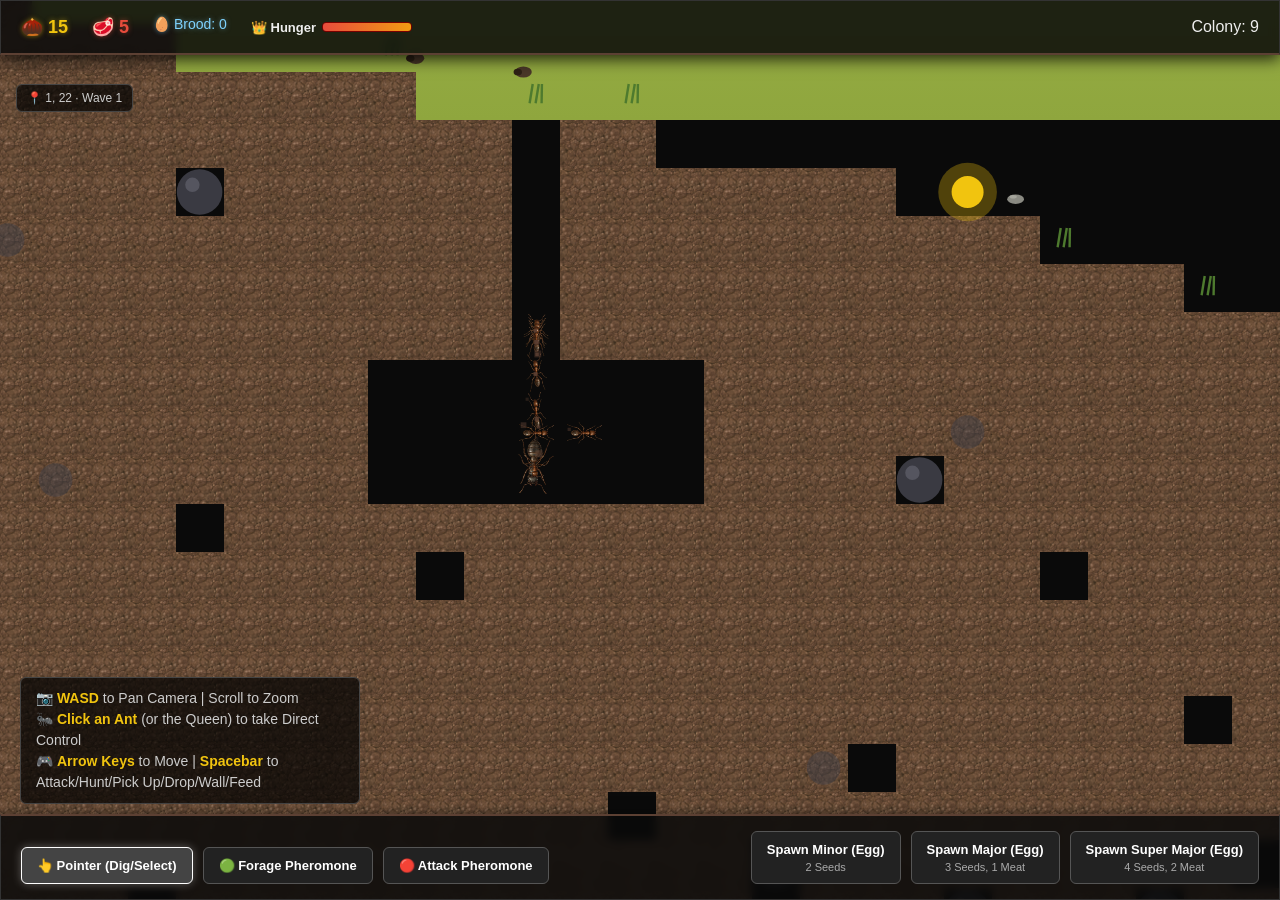
==== commit 6ccbedcf: "Update fun.html" ====
--- a/fun.html
+++ b/fun.html
@@ -320,7 +320,7 @@
     resources: { seeds: 15, meat: 5 },
     entities: [], jobs: [], surfaceItems: [], pheromones: [],
     particles: [], floatingTexts: [], splats: [], flies: [],
-    controlledAnt: null, raidTimer: 1800, isRaidActive: false, wave: 1,
+    controlledAnt: null, raidTimer: 5000, isRaidActive: false, wave: 1,
     activeTool: 'pointer', isDrawing: false, shake: 0, time: 0,
     postBattleTimer: 0, seedRespawnTimer: 900,
     queenHunger: 100, nextEggTimer: 600
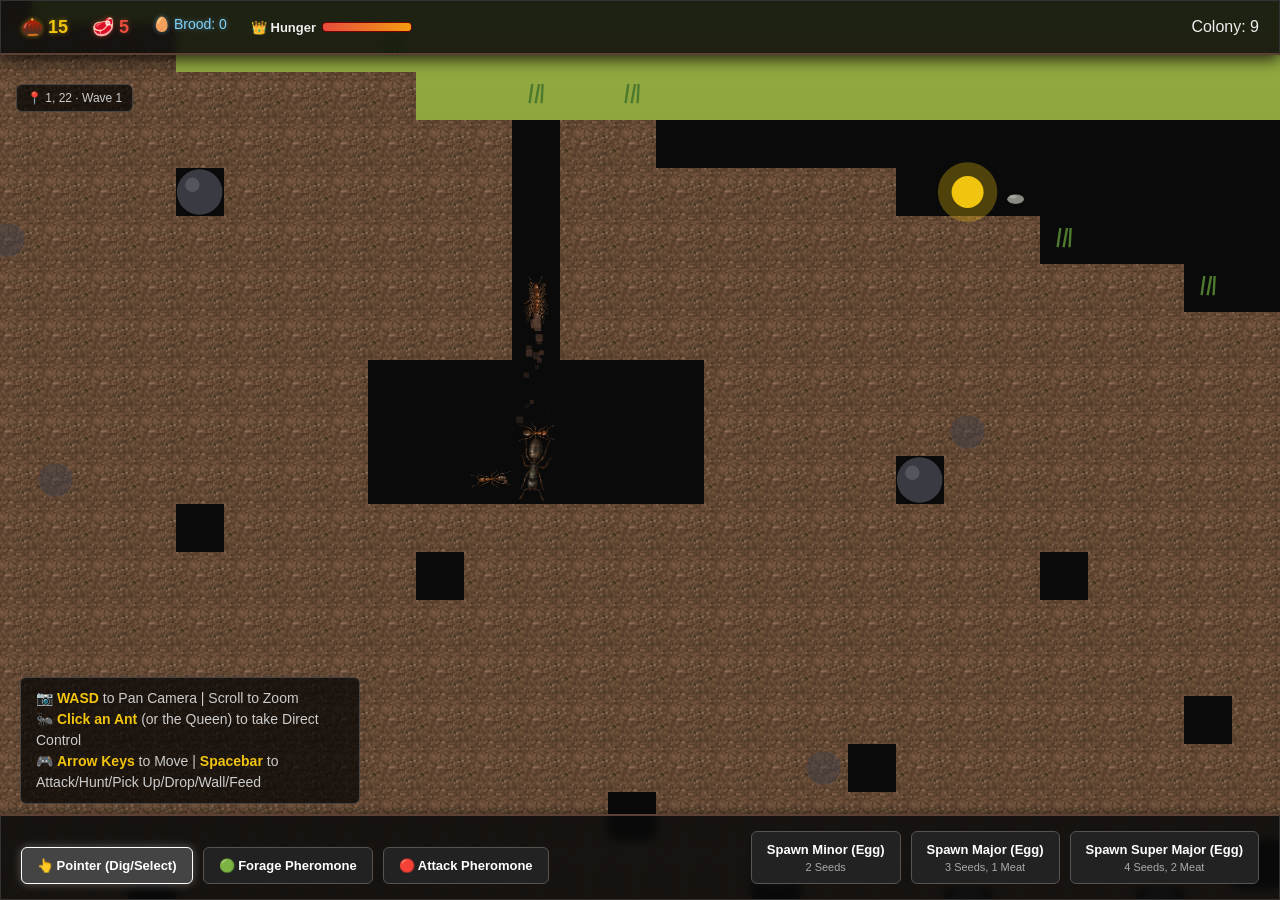
==== commit ffef6200: "Update fun.html" ====
--- a/fun.html
+++ b/fun.html
@@ -162,7 +162,7 @@
  * FPS SETTING - CHANGE THIS TO REDUCE LAG
  * ==========================================
  */
-let TARGET_FPS = 60; // Change to 30 or 45 if the game is lagging on your device
+let TARGET_FPS = 60; 
 
 /**
  * ENGINE & CAMERA SETUP
@@ -176,7 +176,7 @@
 const camera = { x: 0, y: 0, zoom: 1.2 };
 const keys = { w: false, a: false, s: false, d: false, arrowup: false, arrowdown: false, arrowleft: false, arrowright: false, ' ': false };
 let spacePressed = false;
-let pathfindsThisFrame = 0; // Global pathfinding quota to prevent lag
+let pathfindsThisFrame = 0; 
 
 window.addEventListener('keydown', e => {
     let k = e.key.toLowerCase();
@@ -435,20 +435,27 @@
 }
 
 function heuristic(a, b) { return Math.abs(a.x - b.x) + Math.abs(a.y - b.y); }
-function findPath(startX, startY, endX, endY, isEnemy = false, maxRadius = 40) {
+
+function findPath(startX, startY, endX, endY, isEnemy = false, maxRadius = 120) {
     if (startX === endX && startY === endY) return [];
     if (isWall(endX, endY)) return null;
-    if (heuristic({ x: startX, y: startY }, { x: endX, y: endY }) > maxRadius * 2) return null;
 
     let openSet = [{ x: startX, y: startY, g: 0, f: heuristic({ x: startX, y: startY }, { x: endX, y: endY }), parent: null }];
     let closedSet = new Set();
     let iterations = 0;
-
-    // Reduced max iterations from 2500 to 400 to prevent massive lag spikes
-    while (openSet.length > 0 && iterations < 400) {
+    let closestNode = openSet[0];
+    let closestDist = closestNode.f;
+
+    while (openSet.length > 0 && iterations < 600) {
         iterations++;
         openSet.sort((a, b) => a.f - b.f);
         let current = openSet.shift();
+
+        let dist = heuristic(current, {x: endX, y: endY});
+        if (dist < closestDist) {
+            closestNode = current;
+            closestDist = dist;
+        }
 
         if (current.x === endX && current.y === endY) {
             let path = []; let curr = current;
@@ -474,14 +481,22 @@
             else if (gScore < existing.g) { existing.g = gScore; existing.f = gScore + heuristic(n, { x: endX, y: endY }); existing.parent = current; }
         }
     }
+    
+    // Fallback: Return partial path to the closest node found if we ran out of iterations
+    if (closestNode && closestNode !== openSet[0]) {
+        let path = []; let curr = closestNode;
+        while (curr.parent) { path.push({ x: curr.x, y: curr.y }); curr = curr.parent; }
+        return path.reverse();
+    }
+
     return null;
 }
 
 const STATS = {
     queen: { hp: 200, dmg: 0, speed: 1.1 },
-    minor: { hp: 15, dmg: 2, speed: 2.2 },
-    major: { hp: 40, dmg: 8, speed: 1.6 },
-    super_major: { hp: 80, dmg: 15, speed: 1.2 },
+    minor: { hp: 15, dmg: 2, speed: 3.3 },
+    major: { hp: 40, dmg: 8, speed: 2.4 },
+    super_major: { hp: 80, dmg: 15, speed: 1.8 },
     army_ant: { hp: 25, dmg: 5, speed: 2.5 }
 };
 
@@ -493,7 +508,8 @@
     return {
         kind: 'brood', stage: 'egg', x, y,
         timer: EGG_TIME, needsFood: false, fed: false, carriedBy: null,
-        willHatchAs, id: Math.random().toString(36).slice(2)
+        willHatchAs, id: Math.random().toString(36).slice(2),
+        playerMoved: false // Tracks if the player manually placed this brood
     };
 }
 
@@ -601,7 +617,7 @@
         if (this.attackTimer > 0) this.attackTimer--;
         let target = state.entities.find(e => e.type === 'army_ant' && e.hp > 0 && distSq(e.x, e.y, this.x, this.y) < (TILE_SIZE * 1.2)**2);
         if (target) {
-            if (this.state === 'MOVING_TO_JOB' || this.state === 'DIGGING' || this.state === 'HARVESTING' || this.state === 'FEEDING_LARVA') {
+            if (this.state === 'MOVING_TO_JOB' || this.state === 'DIGGING' || this.state === 'HARVESTING' || this.state === 'FEEDING_LARVA' || this.state === 'FETCHING_BROOD') {
                 if (this.job) { this.job.assigned = false; this.job = null; }
                 this.state = 'IDLE';
             }
@@ -672,7 +688,6 @@
             let d = distSq(b.x * TILE_SIZE + 20, b.y * TILE_SIZE + 20, this.x, this.y);
             if (d < nearestBroodDist) { nearestBroodDist = d; nearestBrood = b; }
         }
-        let queen = state.entities.find(e => e.type === 'queen');
 
         if (nearestBrood && nearestBroodDist < (TILE_SIZE * 0.7)**2) {
             let bx = nearestBrood.x * TILE_SIZE + 20, by = nearestBrood.y * TILE_SIZE + 20;
@@ -685,13 +700,18 @@
         }
 
         let chaseTarget = null;
-        if (nearestBrood && queen) {
-            chaseTarget = (nearestBroodDist < distSq(queen.x, queen.y, this.x, this.y)) ?
-                { gx: nearestBrood.x, gy: nearestBrood.y } : { gx: queen.gx, gy: queen.gy };
-        } else if (nearestBrood) {
+        if (nearestBrood) {
             chaseTarget = { gx: nearestBrood.x, gy: nearestBrood.y };
-        } else if (queen) {
-            chaseTarget = { gx: queen.gx, gy: queen.gy };
+        } else {
+            // Target nearest ant (treats queen like a normal worker)
+            let nearestAnt = null, nearestAntDist = Infinity;
+            for (let e of state.entities) {
+                if (e.type !== 'army_ant') {
+                    let d = distSq(e.x, e.y, this.x, this.y);
+                    if (d < nearestAntDist) { nearestAntDist = d; nearestAnt = e; }
+                }
+            }
+            if (nearestAnt) chaseTarget = { gx: nearestAnt.gx, gy: nearestAnt.gy };
         }
 
         if (chaseTarget) {
@@ -721,6 +741,11 @@
             if (isWall(dgx, dgy) && !isRock(dgx, dgy) && Math.random() < 0.02) {
                 setTile(dgx, dgy, 0);
                 spawnParticles(dgx * TILE_SIZE + 20, dgy * TILE_SIZE + 20, '#5c4033', 10);
+            } else if (!isWall(dgx, dgy)) {
+                // Move towards it directly if no wall
+                this.x += Math.sign(chaseTarget.gx - this.gx) * this.speed;
+                this.y += Math.sign(chaseTarget.gy - this.gy) * this.speed;
+                this.angle = Math.atan2(chaseTarget.gy - this.gy, chaseTarget.gx - this.gx);
             }
         }
     }
@@ -729,9 +754,15 @@
         if (this.path.length === 0 && this.pathTimer <= 0 && Math.random() < 0.05) {
             if (pathfindsThisFrame < 2) {
                 pathfindsThisFrame++;
-                let nx = this.gx + Math.floor(Math.random() * 4) - 2;
-                let ny = this.gy + Math.floor(Math.random() * 4) - 2;
-                if (!isWall(nx, ny)) this.path = findPath(this.gx, this.gy, nx, ny) || [];
+                let nx = this.gx + Math.floor(Math.random() * 5) - 2;
+                let ny = this.gy + Math.floor(Math.random() * 5) - 1; // Bias downwards
+                
+                // Keep the queen safely in the nest
+                if (ny < SURFACE_Y + 2) ny = SURFACE_Y + 2;
+                
+                if (!isWall(nx, ny)) {
+                    this.path = findPath(this.gx, this.gy, nx, ny) || [];
+                }
                 this.pathTimer = 30;
             }
         }
@@ -746,7 +777,7 @@
     }
 
     handlePlayerControl() {
-        let moveSpeedMult = this.type === 'queen' ? 1.0 : 1.5;
+        let moveSpeedMult = 1.0; // Removed the artificial speed boost
         let dx = 0, dy = 0;
         let currentSpeed = this.baseSpeed; 
 
@@ -818,8 +849,11 @@
             let queen = state.entities.find(e => e.type === 'queen');
             if (queen && distSq(this.x, this.y, queen.x, queen.y) < (TILE_SIZE * 1.2)**2) {
                 state.queenHunger = Math.min(100, state.queenHunger + 35);
+                if (this.carriedResource === 'seed') { state.resources.seeds++; spawnText(this.x, this.y - 20, "+1 Seed", "#f1c40f"); }
+                if (this.carriedResource === 'meat') { state.resources.meat++; spawnText(this.x, this.y - 20, "+1 Meat", "#e74c3c"); }
+                updateUI();
                 spawnParticles(queen.x, queen.y - 10, this.carriedResource === 'seed' ? '#f1c40f' : '#e74c3c', 12, 5);
-                spawnText(queen.x, queen.y - 25, "Queen Fed!", "#7fd3ff");
+                spawnText(queen.x, queen.y - 35, "Queen Fed!", "#7fd3ff");
                 triggerShake(1);
                 this.carriedResource = null; this.state = 'IDLE';
                 return;
@@ -841,7 +875,10 @@
                 spawnText(this.x, this.y - 15, "Tile occupied", "#ff5555", 13);
                 return;
             }
-            this.carriedBrood.x = this.gx; this.carriedBrood.y = this.gy; this.carriedBrood.carriedBy = null;
+            this.carriedBrood.x = this.gx; 
+            this.carriedBrood.y = this.gy; 
+            this.carriedBrood.carriedBy = null;
+            this.carriedBrood.playerMoved = true; // Mark as player moved so workers don't override it
             spawnParticles(this.x, this.y, '#7fd3ff', 6, 3);
             this.carriedBrood = null; this.state = 'IDLE';
             return;
@@ -902,35 +939,15 @@
     handleStateLogic() {
         if (this.type === 'queen') return;
 
-        if (state.postBattleTimer > 0) {
-            if (this.gy >= SURFACE_Y) {
-                let queen = state.entities.find(e => e.type === 'queen');
-                if (queen && this.pathTimer <= 0 && (this.path.length === 0 || Math.random() < 0.02)) {
-                    if (pathfindsThisFrame < 2) {
-                        pathfindsThisFrame++;
-                        this.path = findPath(this.gx, this.gy, queen.gx, queen.gy) || [];
-                        this.pathTimer = 30;
-                    }
-                }
-            } else if (this.path.length === 0 && this.pathTimer <= 0 && Math.random() < 0.05) {
-                if (pathfindsThisFrame < 2) {
-                    pathfindsThisFrame++;
-                    let nx = this.gx + Math.floor(Math.random() * 10) - 5;
-                    let ny = Math.max(0, Math.min(SURFACE_Y - 2, this.gy + Math.floor(Math.random() * 6) - 3));
-                    if (!isWall(nx, ny)) this.path = findPath(this.gx, this.gy, nx, ny) || [];
-                    this.pathTimer = 30;
-                }
-            }
-            return;
-        }
-
         let distressAnt = state.entities.find(e => e.underAttack > 0 && e.type !== 'army_ant' && e !== this);
         if (distressAnt) {
             let dist = distSq(this.x, this.y, distressAnt.x, distressAnt.y);
-            if (dist < (TILE_SIZE * 8)**2) {
-                let shouldHelp = (distressAnt.type === 'queen') || (this.type === 'major') || (this.type === 'super_major' && distressAnt.gy >= SURFACE_Y);
+            let detectRange = this.type === 'super_major' ? 15 : 8; // Super majors have a larger detection radius
+            if (dist < (TILE_SIZE * detectRange)**2) {
+                // Super majors will now help anyone anywhere (even outside the nest)
+                let shouldHelp = (distressAnt.type === 'queen') || (this.type === 'major') || (this.type === 'super_major');
                 if (shouldHelp) {
-                    if (this.state === 'MOVING_TO_JOB' || this.state === 'DIGGING' || this.state === 'HARVESTING' || this.state === 'FEEDING_LARVA') {
+                    if (this.state === 'MOVING_TO_JOB' || this.state === 'DIGGING' || this.state === 'HARVESTING' || this.state === 'FEEDING_LARVA' || this.state === 'FETCHING_BROOD') {
                         if (this.job) { this.job.assigned = false; this.job = null; }
                         this.state = 'IDLE';
                     }
@@ -947,6 +964,24 @@
 
         if (this.state === 'IDLE') {
             let workersAlive = state.entities.some(e => e.type === 'minor' || e.type === 'major');
+
+            // Fetch misplaced brood (brood that is too close to the surface and not placed by player)
+            if (!this.job && (this.type === 'minor' || this.type === 'major')) {
+                let queen = state.entities.find(e => e.type === 'queen');
+                if (queen) {
+                    let misplacedBrood = state.brood.find(b => !b.carriedBy && !b.playerMoved && b.y < queen.gy - 2);
+                    if (misplacedBrood) {
+                        this.targetBroodId = misplacedBrood.id;
+                        this.state = 'FETCHING_BROOD';
+                        if (pathfindsThisFrame < 2) {
+                            pathfindsThisFrame++;
+                            this.path = findPath(this.gx, this.gy, misplacedBrood.x, misplacedBrood.y) || [];
+                            this.pathTimer = 20;
+                        }
+                        return;
+                    }
+                }
+            }
 
             if (!this.job) {
                 let hungryLarva = state.brood.find(b => !b.carriedBy && b.stage === 'larva' && b.needsFood && !b.fed && !state.jobs.some(j => j.type === 'FEED_LARVA' && j.broodId === b.id));
@@ -971,18 +1006,25 @@
                 }
             }
 
-            if (this.type === 'minor' || (!workersAlive && this.type === 'super_major')) {
-                let job = state.jobs.find(j => !j.assigned && (j.type === 'DIG' || (j.type === 'HARVEST' && j.resourceType === 'seed') || j.type === 'FEED_LARVA'));
+            if (this.type === 'minor' || this.type === 'major' || (!workersAlive && this.type === 'super_major')) {
+                let job = state.jobs.find(j => !j.assigned && (j.type === 'DIG' || j.type === 'HARVEST' || j.type === 'FEED_LARVA'));
                 if (job) this.assignJob(job);
             }
-            if (this.type === 'major' || (!workersAlive && this.type === 'super_major')) {
-                let job = state.jobs.find(j => !j.assigned && ((j.type === 'HARVEST' && j.resourceType === 'meat') || j.type === 'FEED_LARVA'));
-                if (job) this.assignJob(job);
-            }
 
             if (this.type === 'super_major' && workersAlive && this.pathTimer <= 0 && Math.random() < 0.05) {
+                let queen = state.entities.find(e => e.type === 'queen');
                 let targetX = this.gx + Math.floor(Math.random() * 20) - 10;
                 let targetY = this.gy + Math.floor(Math.random() * 10) - 5;
+                
+                if (queen) {
+                    // Stay near the queen to guard her
+                    targetX = queen.gx + Math.floor(Math.random() * 10) - 5;
+                    targetY = queen.gy + Math.floor(Math.random() * 10) - 5;
+                }
+                
+                // Prevent super majors from wandering outside
+                if (targetY < SURFACE_Y + 1) targetY = SURFACE_Y + 1;
+
                 if (!isWall(targetX, targetY) && pathfindsThisFrame < 2) {
                     pathfindsThisFrame++;
                     this.path = findPath(this.gx, this.gy, targetX, targetY) || [];
@@ -1094,6 +1136,7 @@
             let queen = state.entities.find(e => e.type === 'queen');
             if (!queen) { this.state = 'IDLE'; this.carriedResource = null; return; }
             if (distSq(this.x, this.y, queen.x, queen.y) < (TILE_SIZE * 1.2)**2) {
+                state.queenHunger = Math.min(100, state.queenHunger + 35);
                 if (this.carriedResource === 'seed') { state.resources.seeds++; spawnText(this.x, this.y - 20, "+1 Seed", "#f1c40f"); }
                 if (this.carriedResource === 'meat') { state.resources.meat++; spawnText(this.x, this.y - 20, "+1 Meat", "#e74c3c"); }
                 updateUI();
@@ -1103,8 +1146,51 @@
                 this.path = findPath(this.gx, this.gy, queen.gx, queen.gy) || [];
                 this.pathTimer = 30;
             }
+        } else if (this.state === 'FETCHING_BROOD') {
+            let b = state.brood.find(br => br.id === this.targetBroodId && !br.carriedBy);
+            if (!b || b.playerMoved) { 
+                this.state = 'IDLE'; 
+            } else if (this.gx === b.x && this.gy === b.y) {
+                this.carriedBrood = b;
+                b.carriedBy = this;
+                this.state = 'CARRYING_BROOD';
+                this.path = [];
+            } else if (this.pathTimer <= 0 && pathfindsThisFrame < 2) {
+                pathfindsThisFrame++;
+                this.path = findPath(this.gx, this.gy, b.x, b.y) || [];
+                this.pathTimer = 20;
+            }
         } else if (this.state === 'CARRYING_BROOD') {
-            this.state = 'IDLE';
+            let queen = state.entities.find(e => e.type === 'queen');
+            if (queen) {
+                // Drop brood deep in the nest (near the queen)
+                if (this.gy >= queen.gy - 1) {
+                    if (!state.brood.some(b => b !== this.carriedBrood && !b.carriedBy && b.x === this.gx && b.y === this.gy)) {
+                        this.carriedBrood.x = this.gx;
+                        this.carriedBrood.y = this.gy;
+                        this.carriedBrood.carriedBy = null;
+                        this.carriedBrood = null;
+                        this.state = 'IDLE';
+                    } else if (this.pathTimer <= 0 && pathfindsThisFrame < 2) {
+                        // Wander slightly to find an empty drop spot
+                        pathfindsThisFrame++;
+                        let nx = this.gx + Math.floor(Math.random()*3)-1;
+                        let ny = this.gy + Math.floor(Math.random()*3)-1;
+                        if (!isWall(nx, ny)) this.path = findPath(this.gx, this.gy, nx, ny) || [];
+                        this.pathTimer = 10;
+                    }
+                } else if (this.pathTimer <= 0 && pathfindsThisFrame < 2) {
+                    pathfindsThisFrame++;
+                    this.path = findPath(this.gx, this.gy, queen.gx, queen.gy) || [];
+                    this.pathTimer = 30;
+                }
+            } else {
+                this.carriedBrood.x = this.gx;
+                this.carriedBrood.y = this.gy;
+                this.carriedBrood.carriedBy = null;
+                this.carriedBrood = null;
+                this.state = 'IDLE';
+            }
         }
     }
 
@@ -1300,18 +1386,21 @@
     triggerShake(20);
     toast('⚠️ Wave ' + state.wave + ': Army ants are charging your brood!');
 
-    // REDUCED SCALING: Starts small and grows gently per wave
     let antCount = Math.round(1 + Math.pow(state.wave, 1.3) * 0.8);
 
     let queen = state.entities.find(e => e.type === 'queen');
-    let originGx = queen ? queen.gx : 0, originGy = queen ? queen.gy : SURFACE_Y;
+    let originGx = queen ? queen.gx : 0;
 
     for (let i = 0; i < antCount; i++) {
         setTimeout(() => {
             let angle = Math.random() * Math.PI * 2;
             let dist = 24 + Math.random() * 10;
             let startGx = originGx + Math.round(Math.cos(angle) * dist);
-            let startGy = Math.max(0, Math.min(SURFACE_Y - 2, originGy + Math.round(Math.sin(angle) * dist * 0.3) - 8));
+            
+            // Ensure they spawn exactly on the surface, not inside dirt
+            let surf = surfaceHeightAt(startGx);
+            let startGy = surf - 1; 
+            
             state.entities.push(new Ant('army_ant', startGx * TILE_SIZE + 20, startGy * TILE_SIZE + 20));
         }, i * 400);
     }
@@ -1466,7 +1555,7 @@
  */
 function update() {
     state.time += 0.05;
-    pathfindsThisFrame = 0; // Reset pathfinding quota every frame
+    pathfindsThisFrame = 0; 
 
     if (state.controlledAnt) {
         let targetCamX = state.controlledAnt.x - (canvas.width / 2) / camera.zoom;
@@ -1481,7 +1570,6 @@
         if (keys.d) camera.x += camSpeed;
     }
 
-    // Pre-generate chunks for the visible area during update so draw() doesn't stutter
     const gxMin = Math.floor((camera.x - TILE_SIZE*3) / TILE_SIZE);
     const gxMax = Math.ceil((camera.x + canvas.width / camera.zoom + TILE_SIZE*3) / TILE_SIZE);
     const gyMin = Math.floor((camera.y - TILE_SIZE*3) / TILE_SIZE);
@@ -1506,7 +1594,7 @@
             triggerShake(ant.type === 'queen' ? 15 : 4);
             
             state.splats.push({ x: ant.x, y: ant.y, size: Math.random() * 15 + 10 });
-            if (state.splats.length > 50) state.splats.shift(); // Prevent splat memory leak
+            if (state.splats.length > 50) state.splats.shift(); 
 
             if (ant.carriedBrood) { ant.carriedBrood.carriedBy = null; ant.carriedBrood.x = ant.gx; ant.carriedBrood.y = ant.gy; }
             if (ant.carriedResource) state.surfaceItems.push({ type: ant.carriedResource, x: ant.gx, y: ant.gy });
@@ -1567,7 +1655,6 @@
     let dx = (Math.random() - 0.5) * state.shake;
     let dy = (Math.random() - 0.5) * state.shake;
     
-    // Rounding camera to prevent sub-pixel blurring and edge jitter
     let camX = Math.round(camera.x);
     let camY = Math.round(camera.y);
     
@@ -1575,7 +1662,6 @@
     ctx.scale(camera.zoom, camera.zoom);
     ctx.translate(-Math.floor(canvas.width / 2 + camX), -Math.floor(canvas.height / 2 + camY));
 
-    // Massive padding (3 full tiles) to completely eliminate edge glitching
     const viewLeft = camera.x - TILE_SIZE * 3;
     const viewRight = camera.x + canvas.width / camera.zoom + TILE_SIZE * 3;
     const viewTop = camera.y - TILE_SIZE * 3;
@@ -1586,12 +1672,10 @@
     const gyMin = Math.floor(viewTop / TILE_SIZE);
     const gyMax = Math.ceil(viewBottom / TILE_SIZE);
 
-    // Fixed sky gradient so it doesn't jitter when the camera moves
     let skyGrad = ctx.createLinearGradient(0, (SURFACE_Y - 15) * TILE_SIZE, 0, SURFACE_Y * TILE_SIZE);
     skyGrad.addColorStop(0, '#B8CB5A');
     skyGrad.addColorStop(1, '#8fa63e');
     ctx.fillStyle = skyGrad;
-    // +1 to width ensures no 1-pixel gaps from float math
     ctx.fillRect(gxMin * TILE_SIZE, gyMin * TILE_SIZE, (gxMax - gxMin + 1) * TILE_SIZE, Math.max(0, SURFACE_Y * TILE_SIZE - gyMin * TILE_SIZE));
     
     ctx.fillStyle = '#0a0a0a';
@@ -1633,7 +1717,6 @@
         }
     }
 
-    // Off-screen culling function to save CPU
     function inView(x, y) {
         return x >= viewLeft && x <= viewRight && y >= viewTop && y <= viewBottom;
     }
